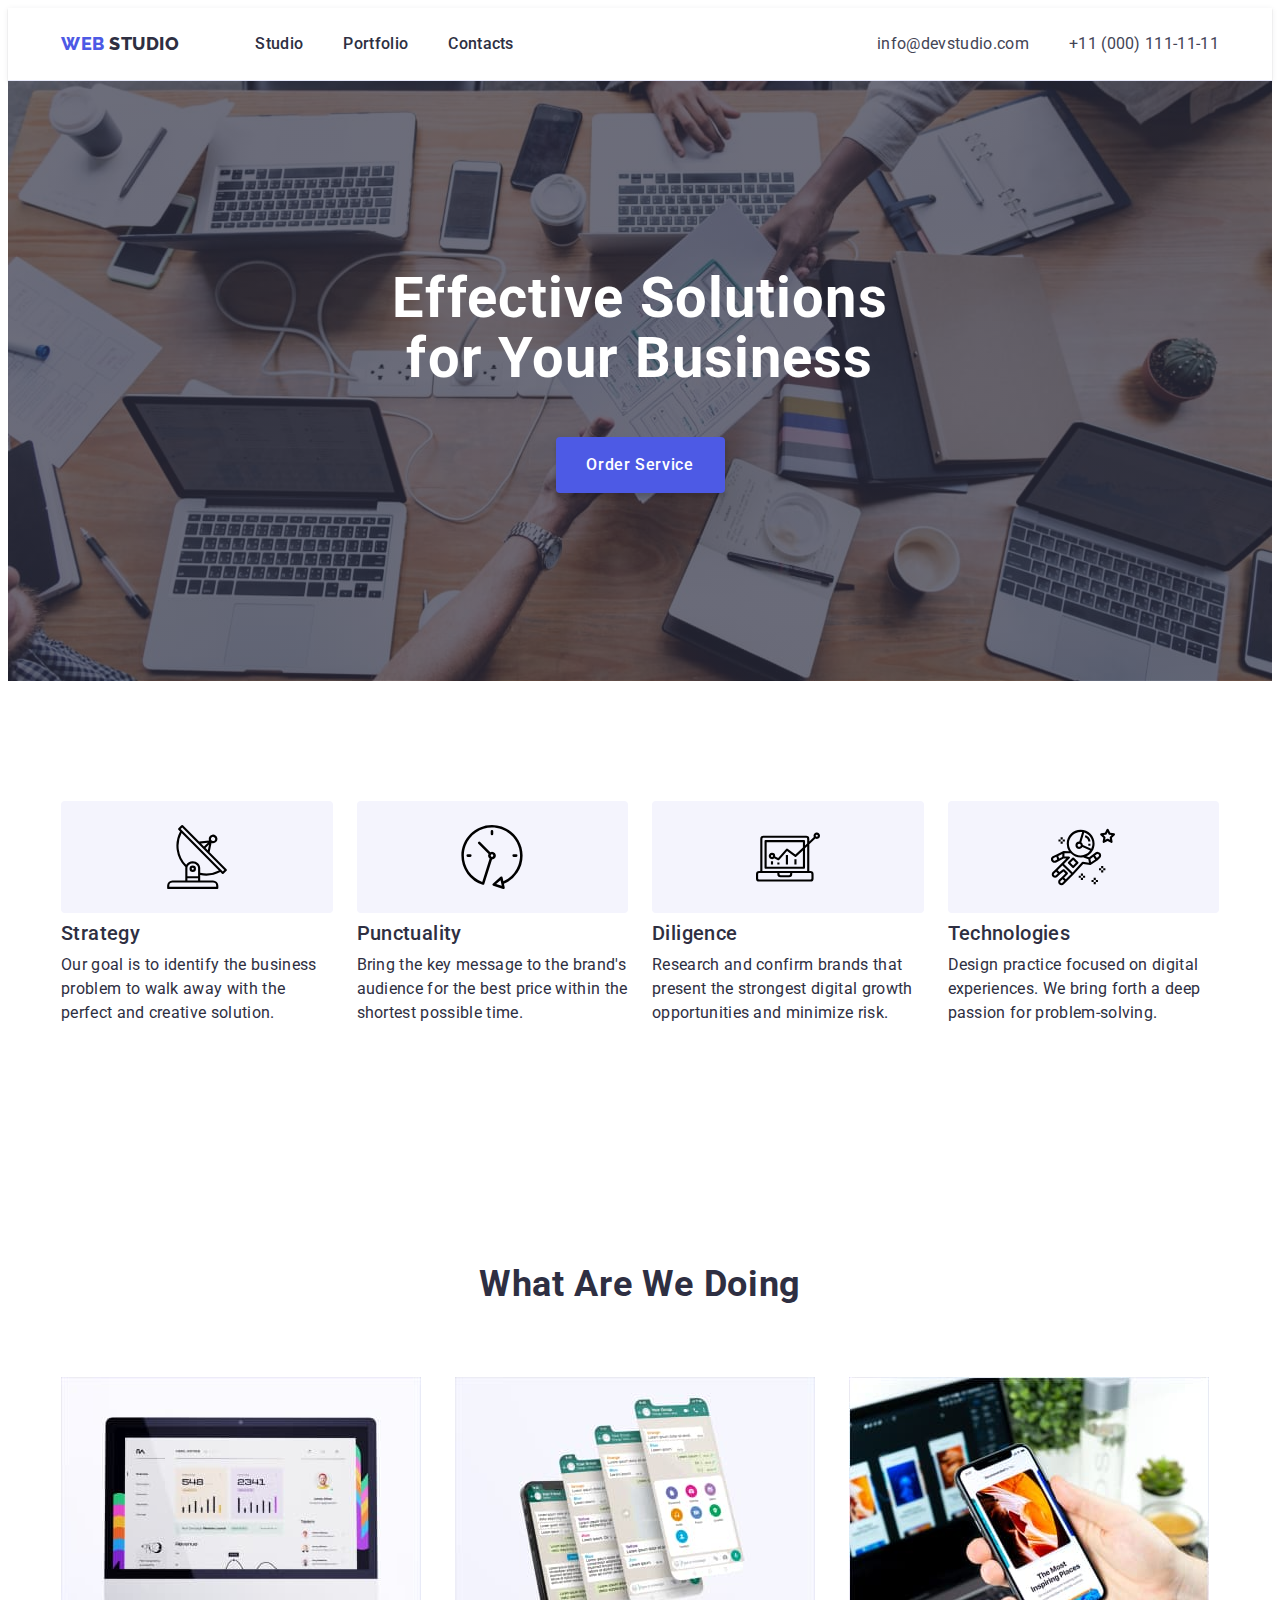
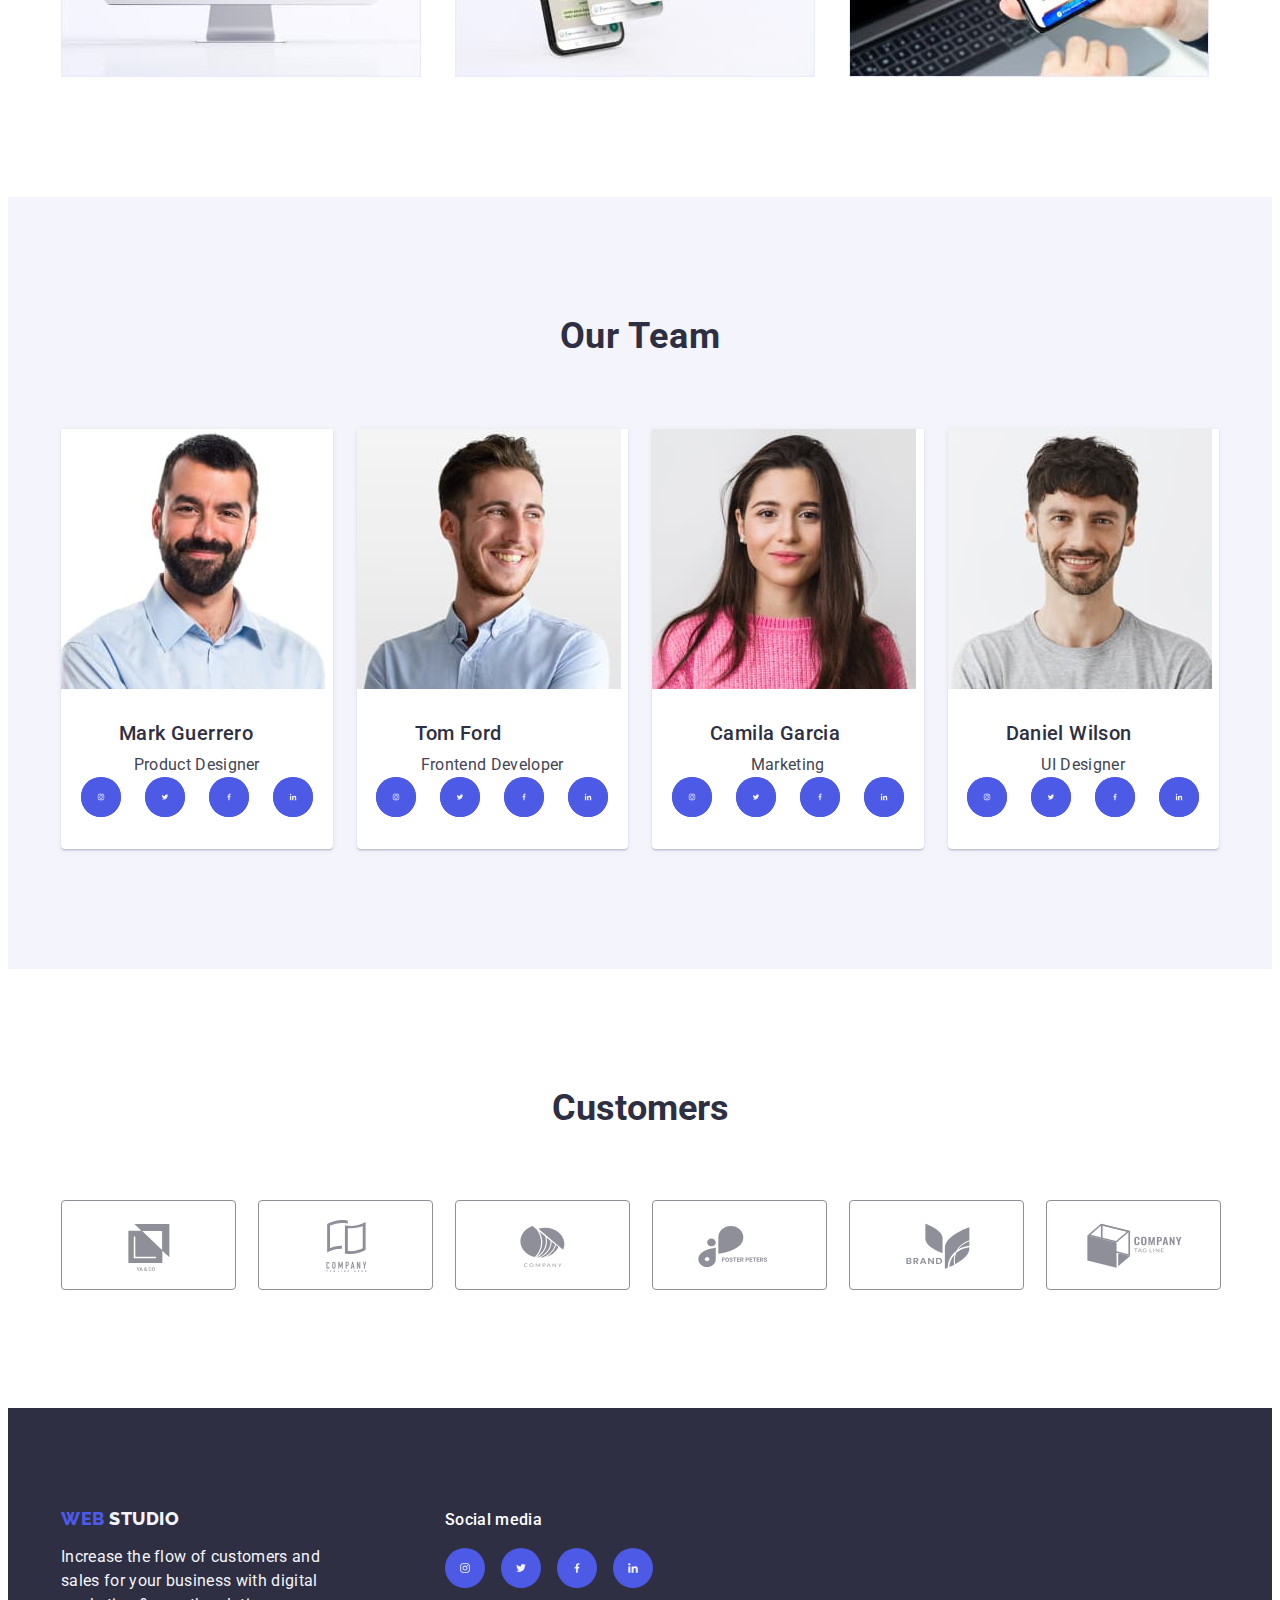
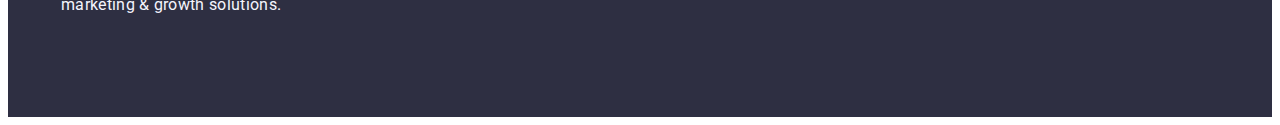
==== index.html @ d295b6df "Initial commit" ====
<!DOCTYPE html>
<html lang="en">
  <head>
    <meta charset="UTF-8" />
    <meta http-equiv="X-UA-Compatible" content="IE=edge" />
    <meta name="viewport" content="width=device-width, initial-scale=1.0" />
    <title>Document</title>

    <link rel="preconnect" href="https://fonts.googleapis.com" />
    <link rel="preconnect" href="https://fonts.gstatic.com" crossorigin />
    <link
      href="https://fonts.googleapis.com/css2?family=Raleway:wght@800&family=Roboto:wght@400;500;700;900&display=swap"
      rel="stylesheet"
    />
    <link
      rel="stylesheet"
      href="https://cdnjs.cloudflare.com/ajax/libs/modern-normalize/1.1.0/modern-normalize.min.css"
      integrity="sha512-wpPYUAdjBVSE4KJnH1VR1HeZfpl1ub8YT/NKx4PuQ5NmX2tKuGu6U/JRp5y+Y8XG2tV+wKQpNHVUX03MfMFn9Q=="
      crossorigin="anonymous"
      referrerpolicy="no-referrer"
    />
    <link rel="stylesheet" href="./css/style.css" />
  </head>
  <body class="body">
    <!-- Шапка сторінки -->
    <header class="header">
      <div class="header-container container">
        <!-- навігація на інші сторніки -->

        <nav class="link medium-color header-nav">
          <a class="header-logo-link link" href="./index.html"
            >Web <span class="studio-logo link">Studio</span></a
          >
          <ul class="header-nav-list list">
            <li class="link list">
              <a href="./index.html" class="body-medium link">Studio</a>
            </li>
            <li class="link list">
              <a href="./portfolio.html" class="body-medium link">Portfolio</a>
            </li>
            <li class="link list">
              <a href="" class="body-medium link">Contacts</a>
            </li>
          </ul>
        </nav>
        <address class="adress">
          <ul class="list adress header-nav-list">
            <li class="link">
              <a class="text-body color-b link" href="mailto:info@devstudio.com"
                >info@devstudio.com</a
              >
            </li>
            <li class="link">
              <a class="text-body color-b link" href="tel:+110001111111"
                >+11 (000) 111-11-11</a
              >
            </li>
          </ul>
        </address>
      </div>
    </header>

    <main>
      <section class="dark-bg">
        <div class="container">
          <h1 class="text-style-big effect">
            Effective Solutions for Your Business
          </h1>
          <button type="button" class="button-text button-f">
            Order Service
          </button>
        </div>
      </section>

      <!-- опис місії студії -->
      <section class="sect-all">
        <div class="container">
          <h2 class="text-style-medium" hidden>ab</h2>
          <ul class="section-studio-all">
            <li class="sect">
              <div class="icon-what-we">
                <svg width="64" height="64">
                  <use href="./images/icons.svg#antenna"></use>
                </svg>
              </div>
              <h3 class="text-style-small">Strategy</h3>
              <p class="text-body color-h2">
                Our goal is to identify the business problem to walk away with
                the perfect and creative solution.
              </p>
            </li>
            <li class="sect">
              <div class="icon-what-we">
                <svg width="64" height="64">
                  <use href="./images/icons.svg#clock"></use>
                </svg>
              </div>
              <h3 class="text-style-small">Punctuality</h3>
              <p class="text-body color-h2">
                Bring the key message to the brand's audience for the best price
                within the shortest possible time.
              </p>
            </li>
            <li class="sect">
              <div class="icon-what-we">
                <svg width="64" height="64">
                  <use href="./images/icons.svg#diagram"></use>
                </svg>
              </div>
              <h3 class="text-style-small">Diligence</h3>
              <p class="text-body color-h2">
                Research and confirm brands that present the strongest digital
                growth opportunities and minimize risk.
              </p>
            </li>
            <li class="sect">
              <div class="icon-what-we">
                <svg width="64" height="64">
                  <use href="./images/icons.svg#astronaut"></use>
                </svg>
              </div>
              <h3 class="text-style-small">Technologies</h3>
              <p class="text-body color-h2">
                Design practice focused on digital experiences. We bring forth a
                deep passion for problem-solving.
              </p>
            </li>
          </ul>
        </div>
      </section>

      <!-- що ми робимо -->
      <section class="sect-all">
        <div class="container">
          <h2 class="text-style-m">What are we doing</h2>

          <ul class="doing">
            <li class="img-doing">
              <img
                class="img"
                src="./images/fotoa.jpg"
                alt="nout"
                width="360"
              />
            </li>
            <li class="img-doing">
              <img
                class="img"
                src="./images/fotob.jpg"
                alt="phone"
                width="360"
              />
            </li>
            <li class="img-doing">
              <img
                class="img"
                src="./images/fotoc.jpg"
                alt="noutphone"
                width="360"
              />
            </li>
          </ul>
        </div>
      </section>

      <!--наша команда  -->
      <section class="light-bg">
        <div class="container">
          <h2 class="text-style-mm">Our Team</h2>
          <ul class="list color-our-team">
            <!-- фото4 -->
            <li class="img-t we">
              <img src="./images/fotom.jpg" alt="mark" width="264" />
              <div class="team">
                <h3 class="text-style-s">Mark Guerrero</h3>
                <p class="text-body color-tt">Product Designer</p>
                <ul class="social-foto list">
                  <li class="social-items">
                    <a
                      class="social-link link"
                      href=""
                      aria-label="instagram icon"
                    >
                      <svg class="social-icon" width="16" height="16">
                        <use href="./images/icons.svg#instagram"></use>
                      </svg>
                    </a>
                  </li>
                  <li class="social-items">
                    <a
                      class="social-link link"
                      href=""
                      aria-label="twitter icon"
                    >
                      <svg class="social-icon" width="16" height="16">
                        <use href="./images/icons.svg#twitter"></use>
                      </svg>
                    </a>
                  </li>
                  <li class="social-items">
                    <a
                      class="social-link link"
                      href=""
                      aria-label="facebook icon"
                    >
                      <svg class="social-icon" width="16" height="16">
                        <use href="./images/icons.svg#facebook"></use>
                      </svg>
                    </a>
                  </li>
                  <li class="social-items">
                    <a
                      class="social-link link"
                      href=""
                      aria-label="linkedin icon"
                    >
                      <svg class="social-icon" width="16" height="16">
                        <use href="./images/icons.svg#linkedin"></use>
                      </svg>
                    </a>
                  </li>
                </ul>
              </div>
            </li>

            <!-- фото5  -->

            <li class="img-t we">
              <img src="./images/fotot.jpg" alt="tom" width="264" />
              <div class="team">
                <h3 class="text-style-s">Tom Ford</h3>
                <p class="text-body color-tt">Frontend Developer</p>
                <ul class="social-foto list">
                  <li class="social-items">
                    <a
                      class="social-link link"
                      href=""
                      aria-label="instagram icon"
                    >
                      <svg class="social-icon" width="16" height="16">
                        <use href="./images/icons.svg#instagram"></use>
                      </svg>
                    </a>
                  </li>
                  <li class="social-items">
                    <a
                      class="social-link link"
                      href=""
                      aria-label="twitter icon"
                    >
                      <svg class="social-icon" width="16" height="16">
                        <use href="./images/icons.svg#twitter"></use>
                      </svg>
                    </a>
                  </li>
                  <li class="social-items">
                    <a
                      class="social-link link"
                      href=""
                      aria-label="facebook icon"
                    >
                      <svg class="social-icon" width="16" height="16">
                        <use href="./images/icons.svg#facebook"></use>
                      </svg>
                    </a>
                  </li>
                  <li class="social-items">
                    <a
                      class="social-link link"
                      href=""
                      aria-label="linkedin icon"
                    >
                      <svg class="social-icon" width="16" height="16">
                        <use href="./images/icons.svg#linkedin"></use>
                      </svg>
                    </a>
                  </li>
                </ul>
              </div>
            </li>

            <!-- фото6 -->

            <li class="img-t we">
              <img src="./images/fotog.jpg" alt="camila" width="264" />
              <div class="team">
                <h3 class="text-style-s">Camila Garcia</h3>
                <p class="text-body color-tt">Marketing</p>
                <ul class="social-foto list">
                  <li class="social-items">
                    <a
                      class="social-link link"
                      href=""
                      aria-label="instagram icon"
                    >
                      <svg class="social-icon" width="16" height="16">
                        <use href="./images/icons.svg#instagram"></use>
                      </svg>
                    </a>
                  </li>
                  <li class="social-items">
                    <a
                      class="social-link link"
                      href=""
                      aria-label="twitter icon"
                    >
                      <svg class="social-icon" width="16" height="16">
                        <use href="./images/icons.svg#twitter"></use>
                      </svg>
                    </a>
                  </li>
                  <li class="social-items">
                    <a
                      class="social-link link"
                      href=""
                      aria-label="facebook icon"
                    >
                      <svg class="social-icon" width="16" height="16">
                        <use href="./images/icons.svg#facebook"></use>
                      </svg>
                    </a>
                  </li>
                  <li class="social-items">
                    <a
                      class="social-link link"
                      href=""
                      aria-label="linkedin icon"
                    >
                      <svg class="social-icon" width="16" height="16">
                        <use href="./images/icons.svg#linkedin"></use>
                      </svg>
                    </a>
                  </li>
                </ul>
              </div>
            </li>

            <!-- фото7 -->

            <li class="img-t we">
              <img src="./images/fotod.jpg" alt="daniel" width="264" />
              <div class="team">
                <h3 class="text-style-s">Daniel Wilson</h3>
                <p class="text-body color-tt">UI Designer</p>
                <ul class="social-foto list">
                  <li class="social-items">
                    <a
                      class="social-link link"
                      href=""
                      aria-label="instagram icon"
                    >
                      <svg class="social-icon" width="16" height="16">
                        <use href="./images/icons.svg#instagram"></use>
                      </svg>
                    </a>
                  </li>
                  <li class="social-items">
                    <a
                      class="social-link link"
                      href=""
                      aria-label="twitter icon"
                    >
                      <svg class="social-icon" width="16" height="16">
                        <use href="./images/icons.svg#twitter"></use>
                      </svg>
                    </a>
                  </li>
                  <li class="social-items">
                    <a
                      class="social-link link"
                      href=""
                      aria-label="facebook icon"
                    >
                      <svg class="social-icon" width="16" height="16">
                        <use href="./images/icons.svg#facebook"></use>
                      </svg>
                    </a>
                  </li>
                  <li class="social-items">
                    <a
                      class="social-link link"
                      href=""
                      aria-label="linkedin icon"
                    >
                      <svg class="social-icon" width="16" height="16">
                        <use href="./images/icons.svg#linkedin"></use>
                      </svg>
                    </a>
                  </li>
                </ul>
              </div>
            </li>
          </ul>
        </div>
      </section>
      <section class="cust-sect">
        <div class="container">
          <h2 class="text-style-cust">Customers</h2>
          <ul class="ul-cust list">
            <li class="li-cust">
              <a class="cust-link link" href="" aria-label="Logo icon">
                <svg class="parent" width="104" height="56">
                  <use href="./images/icons.svg#Logo"></use>
                </svg>
              </a>
            </li>
            <li class="li-cust">
              <a class="cust-link link" href="" aria-label="Logo-1 icon">
                <svg class="parent" width="104" height="56">
                  <use href="./images/icons.svg#Logo-1"></use>
                </svg>
              </a>
            </li>
            <li class="li-cust">
              <a class="cust-link link" href="" aria-label="Logo-2 icon">
                <svg class="parent" width="104" height="56">
                  <use href="./images/icons.svg#Logo-2"></use>
                </svg>
              </a>
            </li>
            <li class="li-cust">
              <a class="cust-link link" href="" aria-label="Logo-3 icon">
                <svg class="parent" width="104" height="56">
                  <use href="./images/icons.svg#Logo-3"></use>
                </svg>
              </a>
            </li>
            <li class="li-cust">
              <a class="cust-link link" href="" aria-label="Logo-4 icon">
                <svg class="parent" width="104" height="56">
                  <use href="./images/icons.svg#Logo-4"></use>
                </svg>
              </a>
            </li>
            <li class="li-cust">
              <a class="cust-link link" href="" aria-label="svg#Logo-5 icon">
                <svg class="parent" width="104" height="56">
                  <use href="./images/icons.svg#Logo-5"></use>
                </svg>
              </a>
            </li>
          </ul>
        </div>
      </section>
    </main>
    <!-- Page footer -->
    <footer class="footer link">
      <div class="container foot">
        <div class="foot-logo">
          <a class="header-logo-l" href="./index.html"
            >Web <span class="studio link">Studio</span></a
          >
          <p class="text-body color-f">
            Increase the flow of customers and sales for your business with
            digital marketing & growth solutions.
          </p>
        </div>
        <div>
          <p class="social-media">Social media</p>
          <ul class="social list">
            <li class="s-items">
              <a class="s-link link" href="" aria-label="instagram icon">
                <svg class="social-icon" width="24" height="24">
                  <use href="./images/icons.svg#instagram"></use>
                </svg>
              </a>
            </li>
            <li class="s-items">
              <a class="s-link link" href="" aria-label="twitter icon">
                <svg class="social-icon" width="24" height="24">
                  <use href="./images/icons.svg#twitter"></use>
                </svg>
              </a>
            </li>
            <li class="s-items">
              <a class="s-link link" href="" aria-label="facebook icon">
                <svg class="social-icon" width="24" height="24">
                  <use href="./images/icons.svg#facebook"></use>
                </svg>
              </a>
            </li>
            <li class="s-items">
              <a class="s-link link" href="" aria-label="linkedin icon">
                <svg class="social-icon" width="24" height="24">
                  <use href="./images/icons.svg#linkedin"></use>
                </svg>
              </a>
            </li>
          </ul>
        </div>
      </div>
    </footer>
  </body>
</html>
---- css/style.css ----
:root {
  --color-iris: #4d5ae5;
  --color-ocean: #404bbf;
  --color-navy-blue: #2e2f42;
  --color-green: #31d0aa;
  --color-slate: #434455;
  --color-light-slate: #8e8f99;
  --color-cornflower: #e7e9fc;
  --color-cloud: #f4f4fd;
  --color-navy-blue-modal: #2e2f42;
  --color-grey: #2e2f42;
  --color-white: #ffffff;
  --color-dairy: #fcfcfc;
}
img {
  display: block;
}
ul {
  padding-left: 0;
  margin: 0;
}

.text-style-big {
  margin-left: auto;
  margin-right: auto;
  font-size: 56px;
  font-family: "Roboto";
  font-weight: 700;
  font-style: normal;
  max-width: 496px;
  line-height: 1.07;
  letter-spacing: 0.02em;
  text-decoration: none;
  text-transform: none;
  text-align: center;
}
.text-style-medium {
  font-size: 36px;
  font-family: "Roboto";
  font-weight: 700;
  font-style: normal;
  line-height: 1.11;
  text-align: center;
  letter-spacing: 0.02em;
  text-decoration: none;
  text-transform: capitalize;
  margin-bottom: 72px;
}
.text-style-small {
  font-size: 20px;
  color: var(--color-grey);
  font-family: "Roboto";
  font-weight: 500;
  font-style: normal;
  margin-bottom: 8px;
  line-height: 1.2;
  letter-spacing: 0.02em;
  text-decoration: none;
  text-transform: none;
  flex-basis: calc((100% - 72px) / 4);
}
.text-body {
  font-size: 16px;
  font-family: "Roboto";
  font-weight: 400;
  display: block;
  font-style: normal;
  line-height: 1.5;
  letter-spacing: 0.02em;
  text-decoration: none;
  text-transform: none;
}
.body-medium {
  font-size: 16px;
  font-family: "Roboto";
  font-weight: 500;
  padding: 24px 0;
  display: block;
  line-height: 1.5;
  letter-spacing: 0.02em;
  text-transform: none;
  color: var(--color-navy-blue);
}
.button-text {
  margin-left: auto;
  margin-right: auto;
  border: none;
  font-size: 16px;
  display: block;
  font-family: "Roboto", sans-serif;
  font-weight: 500;
  font-style: normal;
  line-height: 1.5;
  letter-spacing: 0.04em;
  text-decoration: none;
  text-transform: none;
}
.small-text {
  font-size: 12px;
  font-family: "Roboto";
  font-weight: 400;
  font-style: normal;
  line-height: 14px;
  letter-spacing: 0.04em;
  text-decoration: none;
  text-transform: none;
}
.link-text {
  font-size: 12px;
  font-family: "Roboto";
  font-weight: 400;
  font-style: normal;
  line-height: 16px;
  letter-spacing: 0.04em;
  text-decoration: underline;
  text-transform: none;
  color: var(--color-navy-blue);
}

.text-style-m {
  margin-bottom: 72px;
  justify-content: center;
  font-size: 36px;
  font-family: "Roboto";
  color: var(--color-grey);
  font-weight: 700;
  font-style: normal;
  line-height: 1.11;
  text-align: center;
  letter-spacing: 0.02em;
  text-decoration: none;
  text-transform: capitalize;
}

.text-style-mm {
  font-size: 36px;
  margin-bottom: 72px;
  color: var(--color-grey);
  font-family: "Roboto";
  font-weight: 700;
  font-style: normal;
  line-height: 1.11;
  text-align: center;
  letter-spacing: 0.02em;
  text-decoration: none;
  text-transform: capitalize;
}
.header-logo-link {
  font-family: "Raleway", sans-serif;
  font-style: normal;
  font-weight: 800;
  font-size: 18px;
  line-height: 1.17;
  /* identical to box height, or 117% */
  margin-right: 76px;
  align-items: center;
  letter-spacing: 0.03em;
  text-transform: uppercase;
  color: var(--color-iris);
}

.header-logo-l {
  text-decoration: none;
  margin-bottom: 16px;
  display: inline-block;
  font-family: "Raleway", sans-serif;
  font-style: normal;
  font-weight: 800;
  font-size: 18px;
  line-height: 1.17;
  /* identical to box height, or 117% */
  align-items: center;
  letter-spacing: 0.03em;
  text-transform: uppercase;
  color: var(--color-iris);
}

.text-style-s {
  white-space: nowrap;
  margin-left: 58px;
  text-align: center;
  margin-bottom: 8px;
  font-size: 20px;
  font-family: "Roboto";
  font-weight: 500;
  font-style: normal;
  color: var(--color-grey);
  background-color: #ffffff;
  line-height: 1.2;
  letter-spacing: 0.02em;
  text-decoration: none;
  text-transform: none;
  width: calc((100% - 72px) / 4);
}
.studio-logo {
  font-family: "Raleway", sans-serif;
  font-style: normal;
  font-weight: 800;
  font-size: 18px;
  line-height: 1.17;

  align-items: center;
  letter-spacing: 0.03em;
  text-transform: uppercase;

  /* NAVY BLUE */

  color: var(--color-navy-blue);
}
.studio-logo-footer {
  width: 71px;
  height: 24px;
  font-family: "Raleway", sans-serif;
  font-style: normal;
  font-weight: 800;
  font-size: 18px;
  line-height: 1.17;
  /* identical to box height, or 117% */
  display: flex;
  align-items: center;
  letter-spacing: 0.03em;
  text-transform: uppercase;

  /* CLOUD */

  color: var(--color-cloud);
}

.dark-bg {
  max-width: 1440px;
  background-image: linear-gradient(
      rgba(46, 47, 66, 0.7),
      rgba(46, 47, 66, 0.7)
    ),
    url(../images/img-name.jpg);
  background-repeat: no-repeat;
  background-position: center;
  background-size: cover;
  padding-top: 188px;
  padding-bottom: 188px;
}

.effect {
  color: var(--color-white);
  margin-bottom: 48px;
}
.button-f {
  min-width: 169px;
  height: 56px;
  cursor: pointer;
  background: var(--color-iris);
  box-shadow: 0px 4px 4px rgba(0, 0, 0, 0.15);
  border-radius: 4px;
  color: var(--color-white);
}
.sect {
  color: var(--color-grey);
  background-color: var(--color-white);
  list-style: none;
  width: calc((100% - 3 * 24px) / 4);
}

.list {
  list-style: none;
}
.color-b {
  color: var(--color-slate);
}
.light-bg {
  background-color: var(--color-cloud);
  padding: 120px 0;
}
.img-t {
  background-color: var(--color-white);
  border-radius: 0px 0px 4px 4px;
  display: block;
  flex-basis: calc((100% - 72px) / 4);
}

.footer {
  background-color: var(--color-navy-blue);
  padding: 100px 0;
}
.color-f {
  color: var(--color-cloud);
  width: 264px;
  height: 72px;
  left: 156px;
  top: 2420px;
}
.studio {
  display: inline-block;
  color: var(--color-cloud);
}
.button-all {
  display: block;
  font-family: "Roboto", sans-serif;
  font-weight: 500;
  font-size: 16px;
  line-height: 1.5;
  color: var(--color-iris);
  background-color: #f4f4fd;
  letter-spacing: 0.04em;
  border-radius: 4px;
  cursor: pointer;
  padding: 12px 24px;
  border: 1px solid var(--color-cornflower);
}

.button-other {
  font-family: "Roboto", sans-serif;
  font-weight: 500;
  font-size: 16px;
  line-height: 1.5;
  letter-spacing: 0.04em;
  color: var(--color-iris);
  box-shadow: 0px 3px 1px rgba(0, 0, 0, 0.1), 0px 2px 1px rgba(0, 0, 0, 0.08),
    0px 2px 2px rgba(0, 0, 0, 0.12);
  border-radius: 4px;
  background-color: var(--color-cloud);
}
.body {
  font-family: "Roboto", sans-serif;
  background: #ffffff;
  color: #434455;
}
.link {
  text-decoration: none;
}
.adress {
  font-style: normal;
}
.color-a {
  color: var(--color-navy-blue);
  padding: 24px 0;
}
.color-h2 {
  color: var(--color-grey);
}
.color-our-team {
  display: flex;
  gap: 24px;
}
.medium-color {
  color: var(--color-grey);
}
.body-medium:focus {
  color: var(--color-ocean);
}
.body-medium:hover {
  color: var(--color-ocean);
}
.button-f:hover {
  background-color: var(--color-ocean);
}
.button-f:focus {
  background-color: var(--color-ocean);
}
.button-all:hover {
  box-shadow: 0px 3px 1px rgba(0, 0, 0, 0.1), 0px 2px 1px rgba(0, 0, 0, 0.08),
    0px 2px 2px rgba(0, 0, 0, 0.12);
  border: 1px solid var(--color-cornflower);
  border: 1px solid transparent;
  color: var(--color-white);
  background-color: #404bbf;
}
.button-all:focus {
  box-shadow: 0px 3px 1px rgba(0, 0, 0, 0.1), 0px 2px 1px rgba(0, 0, 0, 0.08),
    0px 2px 2px rgba(0, 0, 0, 0.12);
  border: 1px solid var(--color-cornflower);
  border: 1px solid transparent;
  color: var(--color-white);
  background-color: #404bbf;
}
.text-port {
  font-size: 20px;
  margin-bottom: 8px;
  font-weight: 500;
  font-style: normal;
  line-height: 1.2;
  letter-spacing: 0.02em;
  color: var(--color-grey);
  text-transform: none;
}
.text-p {
  font-size: 16px;
  line-height: 1.5;
  letter-spacing: 0.02em;
  color: var(--color-slate);
  text-transform: none;
}
.body-medium:focus {
  color: var(--color-ocean);
}
.body-medium:hover {
  color: var(--color-ocean);
}
.sect-all {
  list-style: none;
  padding: 120px 0;
}
.sect-color {
  color: var(--color-cloud);
}
.header {
  border-bottom: 1px solid #e7e9fc;
  box-shadow: 0px 2px 1px rgba(46, 47, 66, 0.08),
    0px 1px 1px rgba(46, 47, 66, 0.16), 0px 1px 6px rgba(46, 47, 66, 0.08);
}
.color-b:focus {
  color: var(--color-ocean);
}
.color-b:hover {
  color: var(--color-ocean);
}

.container {
  width: 1158px;
  padding: 0 15px;
  margin: 0 auto;
}

/* reset */
h1,
h2,
h3,
h4,
p {
  margin: 0;
}
.header-nav-list {
  display: flex;
  align-items: center;
  gap: 40px;
}

.header-container {
  display: flex;
  align-items: center;
}

.header-nav {
  display: flex;
  margin-right: auto;
  align-items: center;
}

.doing {
  display: flex;
  list-style: none;

  gap: 24px;
}
.section-studio-all {
  display: flex;
  gap: 24px;
  list-style: none;
}
.team {
  padding: 32px 0;

  text-align: center;
}
.color-tt {
  text-align: center;
  color: var(--color-slate);
}
.text-style-bigg {
  padding: 96px 0 120px;
}
.list-portfolio {
  display: flex;
  justify-content: center;
  gap: 24px;
  margin-bottom: 72px;
}
.list-port-img {
  list-style: none;
  display: flex;
  flex-wrap: wrap;
  column-gap: 24px;
  row-gap: 48px;
}
.link-port {
  text-decoration: none;
  width: calc((100% - 48px) / 3);
}
.div-port {
  padding: 32px 16px;
  border: 1px solid var(--color-cornflower);
  border-top: none;
}
.img-doing {
  width: calc((100% - 48px) / 3);
}
.header-portf {
  display: flex;
  align-items: center;
  gap: 40px;
}
.list-adress {
  list-style: none;
  padding: 24px 0;
}
.we {
  box-shadow: 0px 1px 6px rgba(46, 47, 66, 0.08),
    0px 1px 1px rgba(46, 47, 66, 0.16), 0px 2px 1px rgba(46, 47, 66, 0.08);
  border-radius: 0px 0px 4px 4px;
}
.custorm {
  margin-bottom: 240px;
}
.icon {
  display: inline-block;
  width: 1em;
  height: 1em;
  stroke-width: 0;
  stroke: currentColor;
  fill: currentColor;
}

.social-link {
  width: 100%;
  height: 100%;

  background-color: var(--color-iris);
  border-radius: 50%;
  display: flex;
  align-items: center;
  justify-content: center;
}

.what-we {
  width: 264px;
  height: 112px;
  left: 0px;
  top: 0px;
  background: #f4f4fd;
  border-radius: 4px;
}
.custorm-icon {
  width: 34px;
  height: 32.39px;
  left: 32px;
  top: 13.67px;
  background: #8e8f99;
}
.cust {
  box-sizing: border-box;
  position: absolute;
  left: 0%;
  right: 0%;
  top: 0%;
  bottom: 0%;
}
.footer-icon {
  width: 96px;
  height: 24px;
  left: 540px;
  top: 2988px;
}
.icon-text {
  font-family: "Roboto";
  font-style: normal;
  font-weight: 500;
  font-size: 16px;
  line-height: 24px;
  /* identical to box height, or 150% */

  letter-spacing: 0.02em;

  /* WHITE */

  color: #ffffff;
}
.icon-what-we {
  display: flex;
  align-items: center;
  justify-content: center;
  height: 112px;
  background-color: #f4f4fd;
  border-radius: 4px;
  margin-bottom: 8px;
}
.social-items {
  width: 40px;
  height: 40px;
}
.social-icon {
  fill: var(--color-cloud);
}
.cust-sect {
  padding-top: 120px;
  padding-bottom: 120px;
}
.text-style-cust {
  font-size: 36px;
  line-height: 1.1;
  color: var(--color-grey);
  margin-bottom: 72px;
  text-align: center;
}
.ul-cust {
  display: flex;
  gap: 24px;
}
.li-cust {
  width: calc((100% - 120px) / 6);
  height: 88px;
}
.cust-link {
  width: 100%;
  height: 100%;
  border: 1px solid #8e8f99;
  border-radius: 4px;
  display: flex;
  align-items: center;
  justify-content: center;
  color: var(--color-light-slate);
}
.cust-link:hover {
  color: #404bbf;
  border-color: #404bbf;
}
.cust-link:focus {
  color: #404bbf;
  border-color: #404bbf;
}
.parent {
  fill: currentColor;
}
.foot {
  display: flex;
  align-items: baseline;
}
.foot-logo {
  margin-right: 120px;
}
.social-media {
  font-weight: 500;

  font-size: 16px;
  line-height: 1.5;
  letter-spacing: 0.02em;
  color: var(--color-white);
  margin-bottom: 16px;
}

.social-items {
  background-color: var(--color-iris);
  display: flex;
  border-radius: 50%;
}
.s-items {
  width: 40px;
  height: 40px;
}
.s-link {
  width: 100%;
  height: 100%;
  background-color: var(--color-iris);
  border-radius: 50%;
  display: flex;
  align-items: center;
  justify-content: center;
}
.social {
  display: flex;
  align-items: center;
  gap: 16px;
}
.social-foto {
  justify-content: center;
  gap: 24px;
  display: flex;
}
.social-link:hover {
  background-color: #404bbf;
}
.social-link:focus {
  background-color: #404bbf;
}
.s-link:hover {
  background-color: #31d0aa;
}
.s-link:focus {
  background-color: #31d0aa;
}
.href-link {
  text-decoration: none;
  display: block;
}
.href-link:hover {
  box-shadow: 0px 1px 6px rgba(46, 47, 66, 0.08),
    0px 1px 1px rgba(46, 47, 66, 0.16), 0px 2px 1px rgba(46, 47, 66, 0.08);
}
.href-link:focus {
  box-shadow: 0px 1px 6px rgba(46, 47, 66, 0.08),
    0px 1px 1px rgba(46, 47, 66, 0.16), 0px 2px 1px rgba(46, 47, 66, 0.08);
}
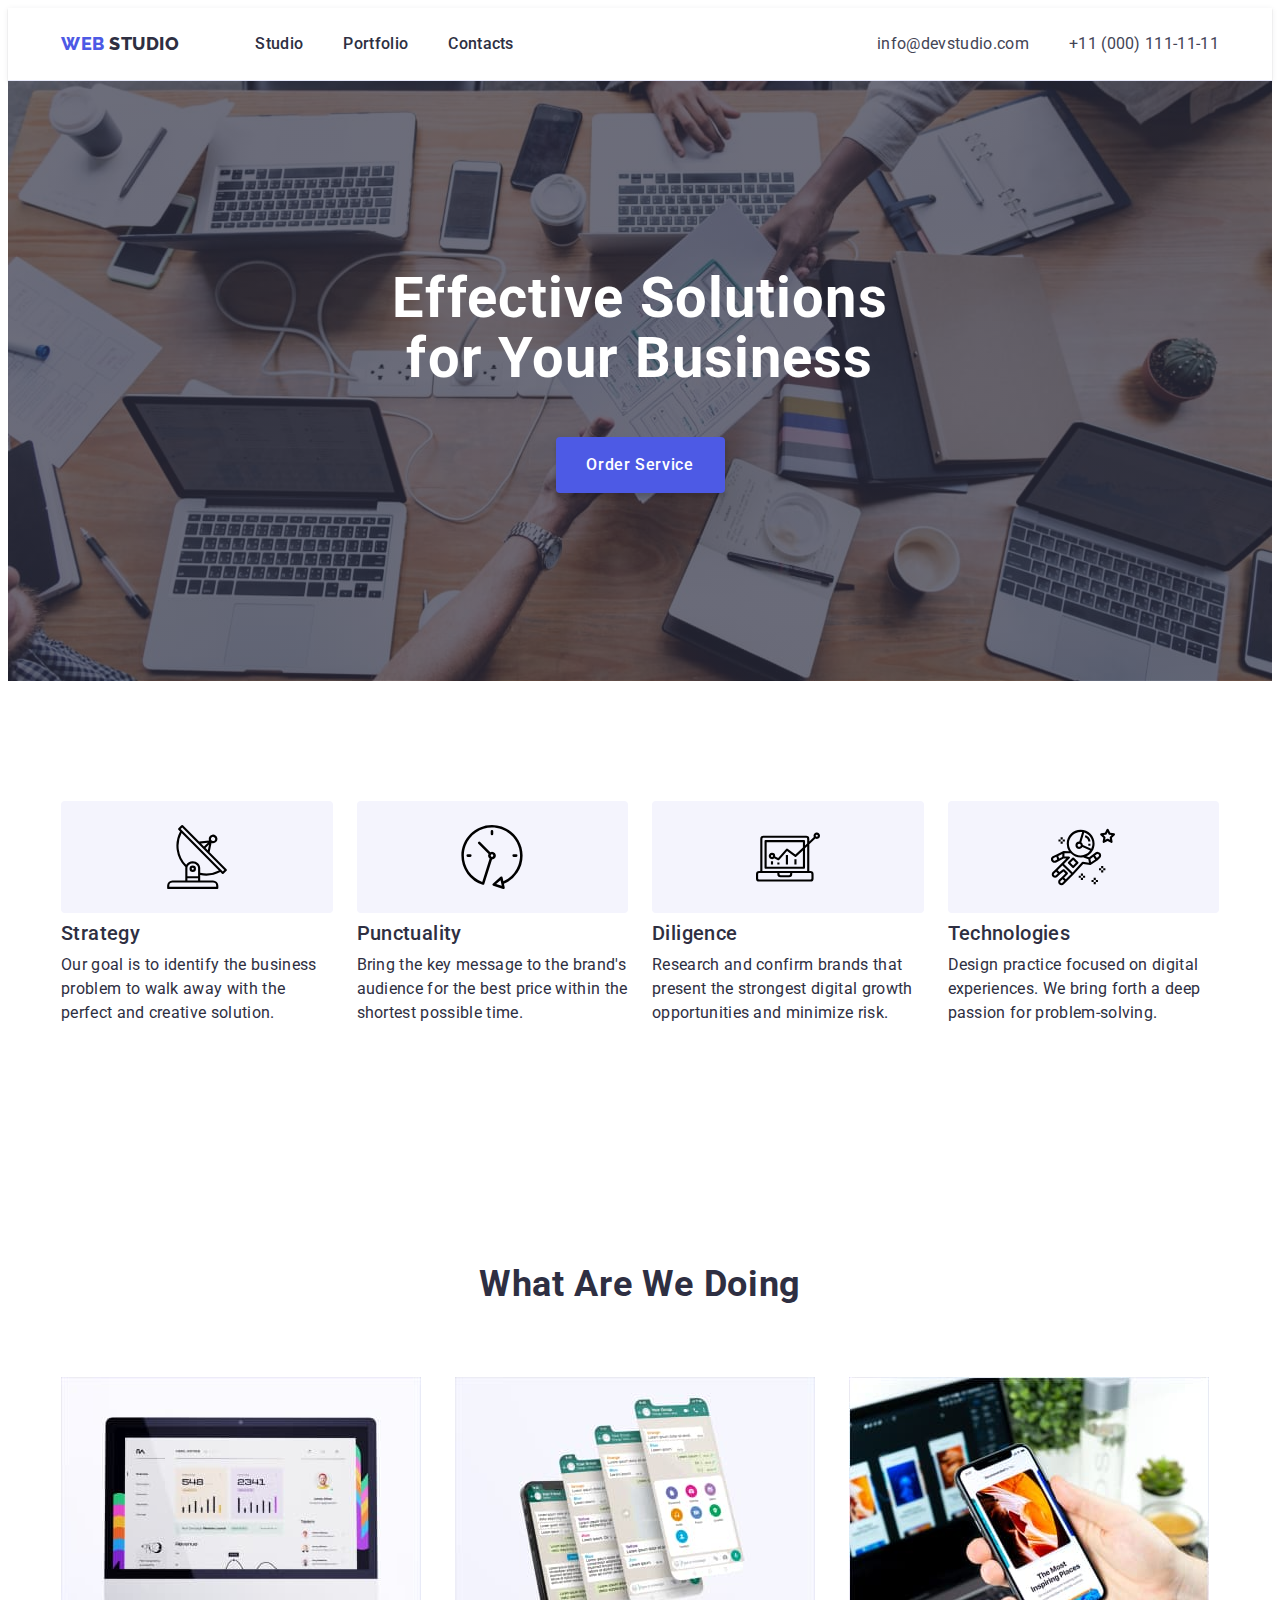
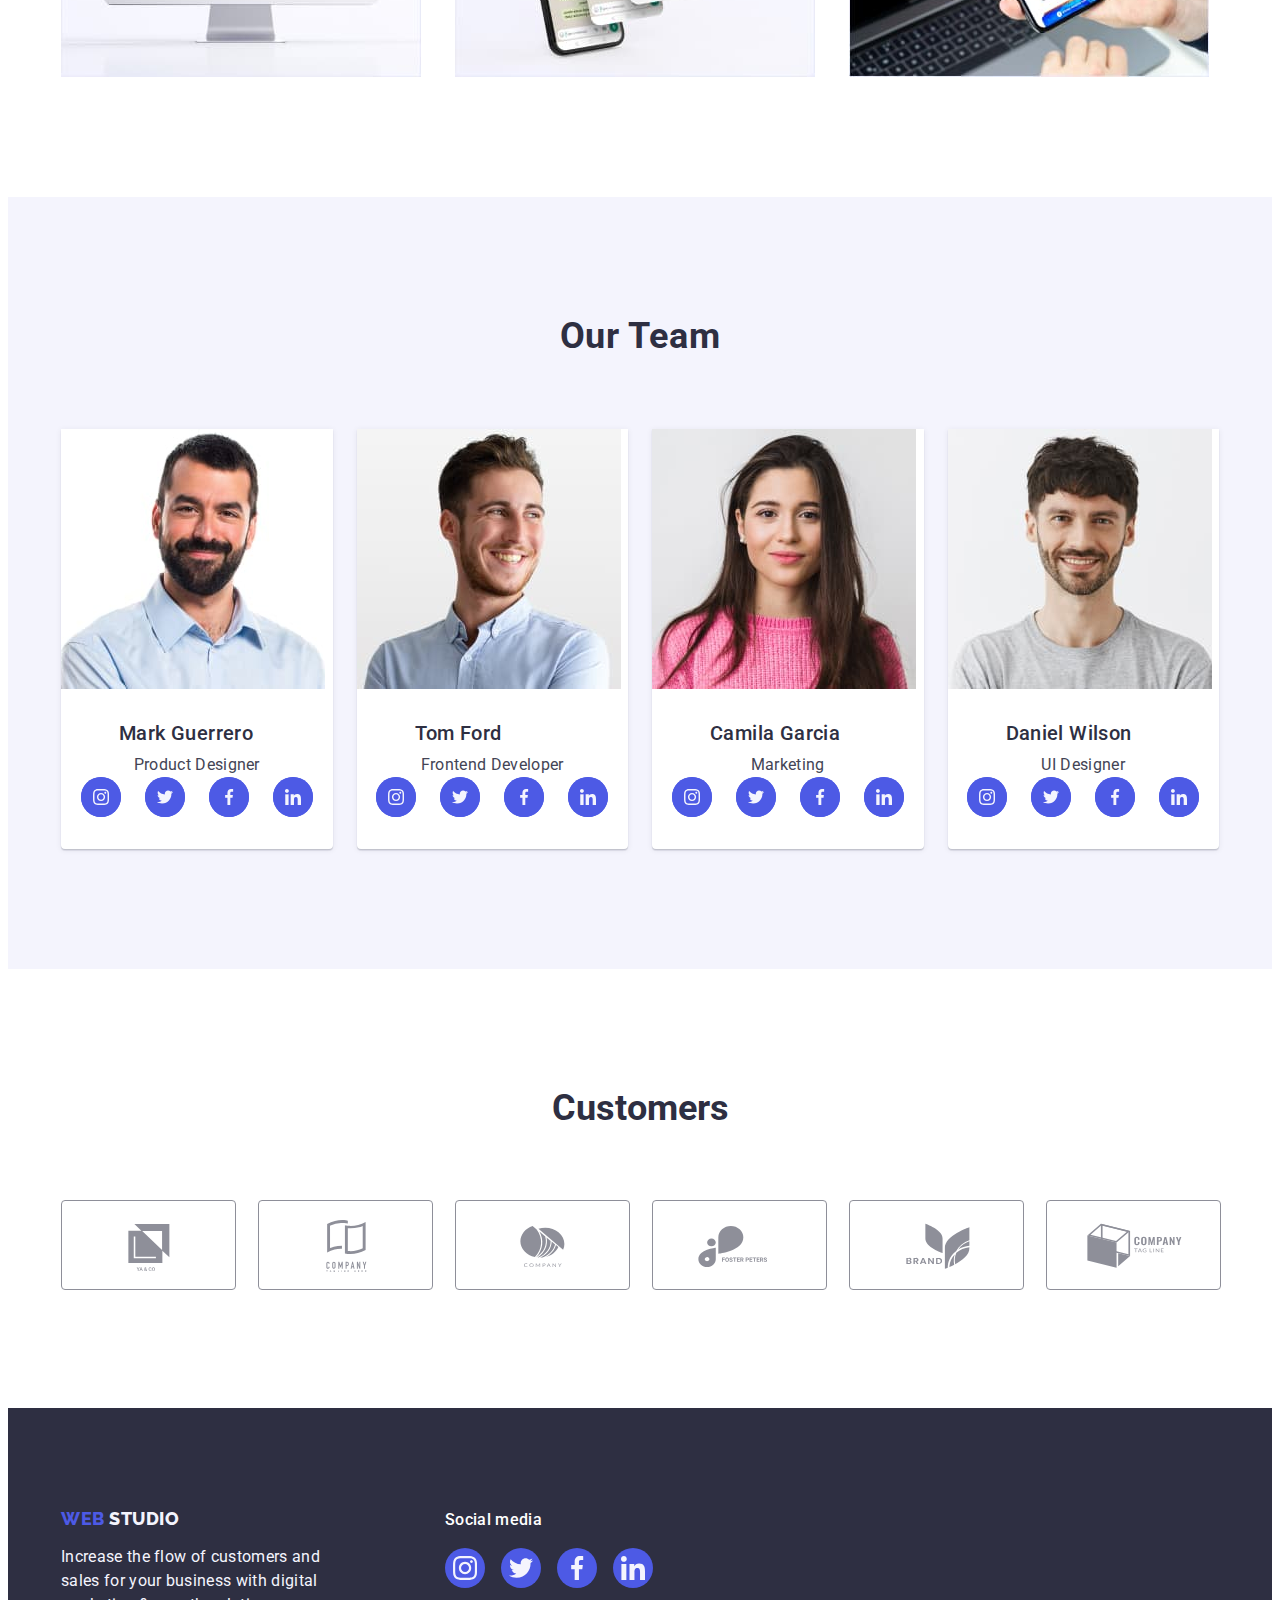
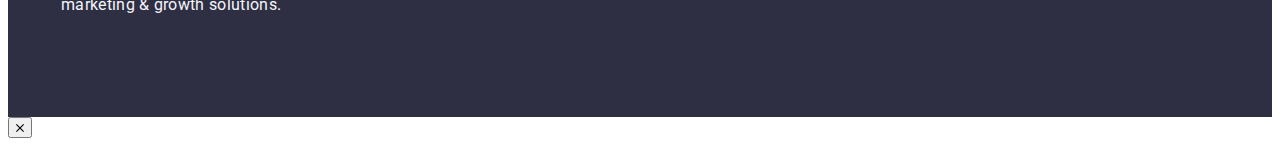
==== commit 9ca114ab: "Add files via upload" ====
--- a/index.html
+++ b/index.html
@@ -33,7 +33,7 @@
           >
           <ul class="header-nav-list list">
             <li class="link list">
-              <a href="./index.html" class="body-medium link">Studio</a>
+              <a href="./index.html" class="body-medium link active">Studio</a>
             </li>
             <li class="link list">
               <a href="./portfolio.html" class="body-medium link">Portfolio</a>
@@ -66,7 +66,7 @@
           <h1 class="text-style-big effect">
             Effective Solutions for Your Business
           </h1>
-          <button type="button" class="button-text button-f">
+          <button type="button" data-modal-open class="button-text button-f">
             Order Service
           </button>
         </div>
@@ -490,5 +490,16 @@
         </div>
       </div>
     </footer>
+    <!-- modal window -->
+    <div class="backdrop" data-modal>
+      <div class="modal">
+        <button class="modal-close-btn" data-modal-close>
+          <svg class="modal-close-icon" width="8" height="8">
+            <use href="./images/icons.svg#close"></use>
+          </svg>
+        </button>
+      </div>
+    </div>
+    <script src="./js/modal.js"></script>
   </body>
 </html>
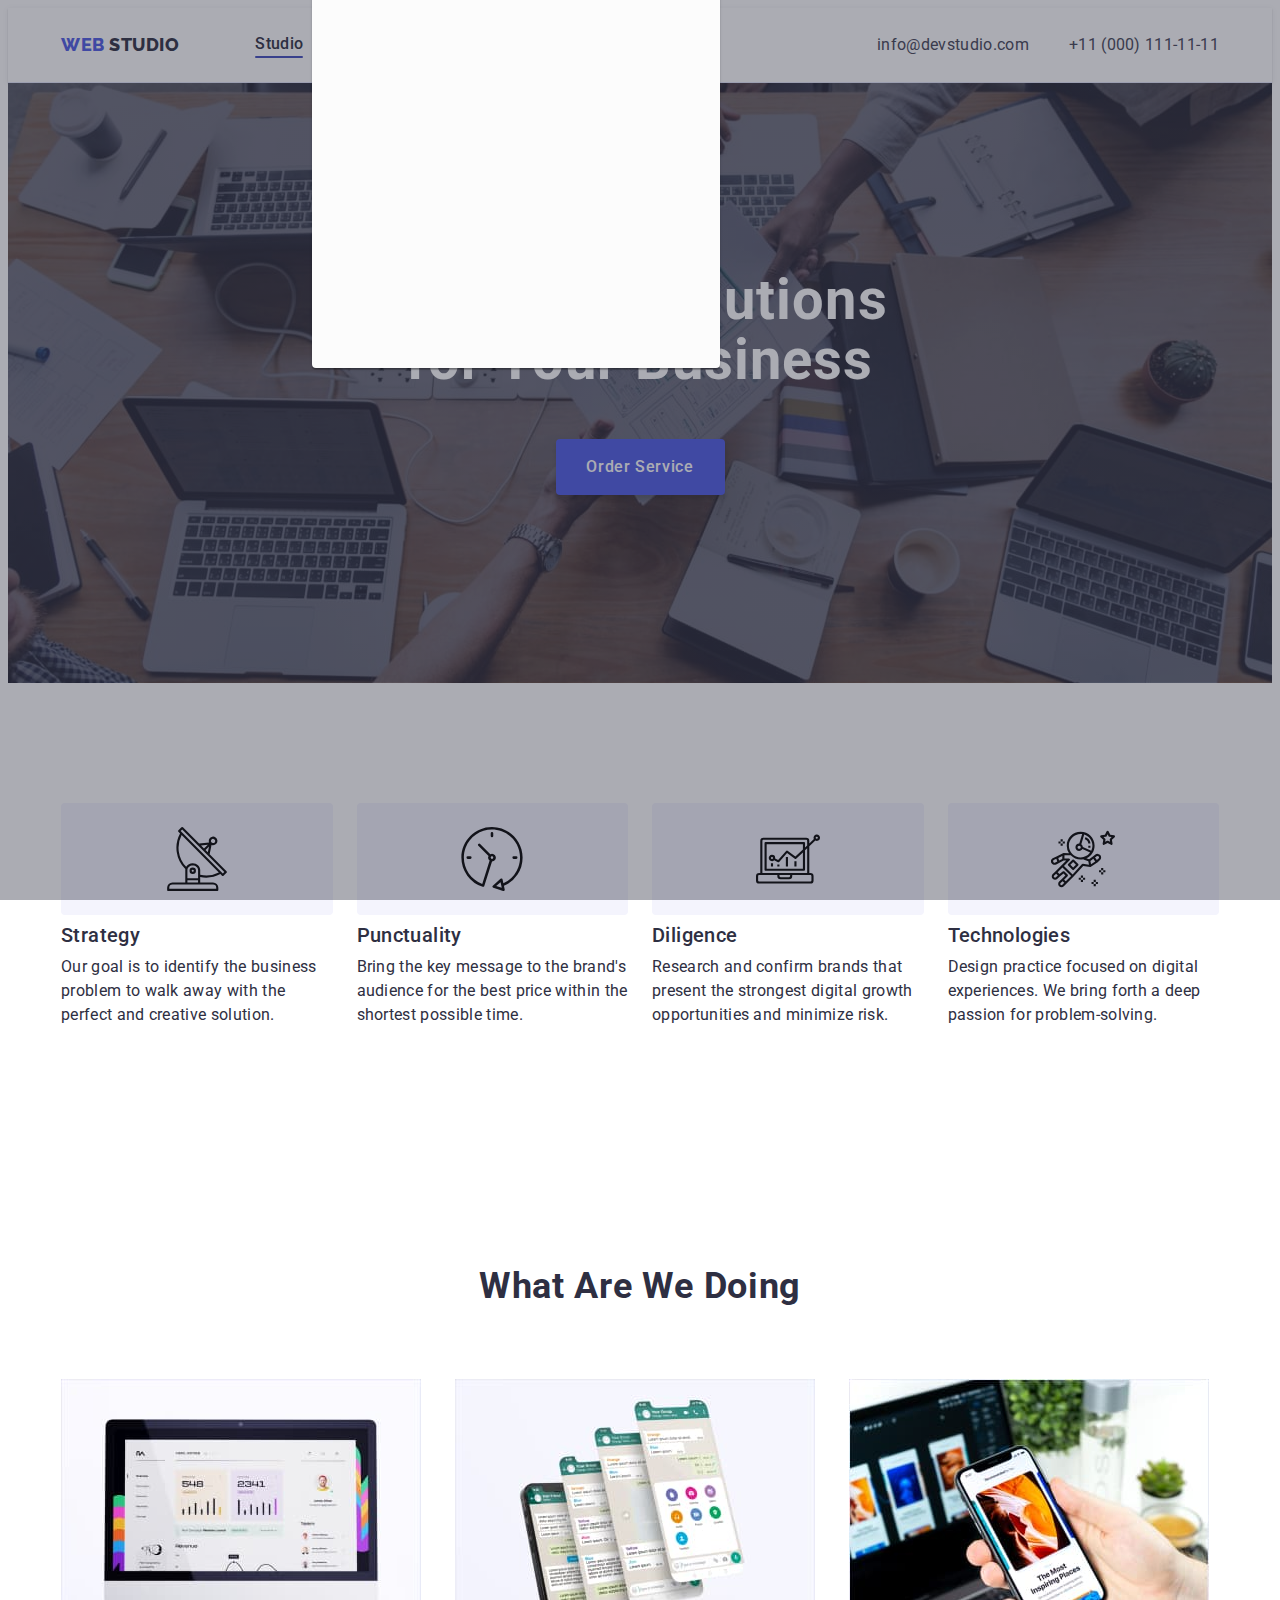
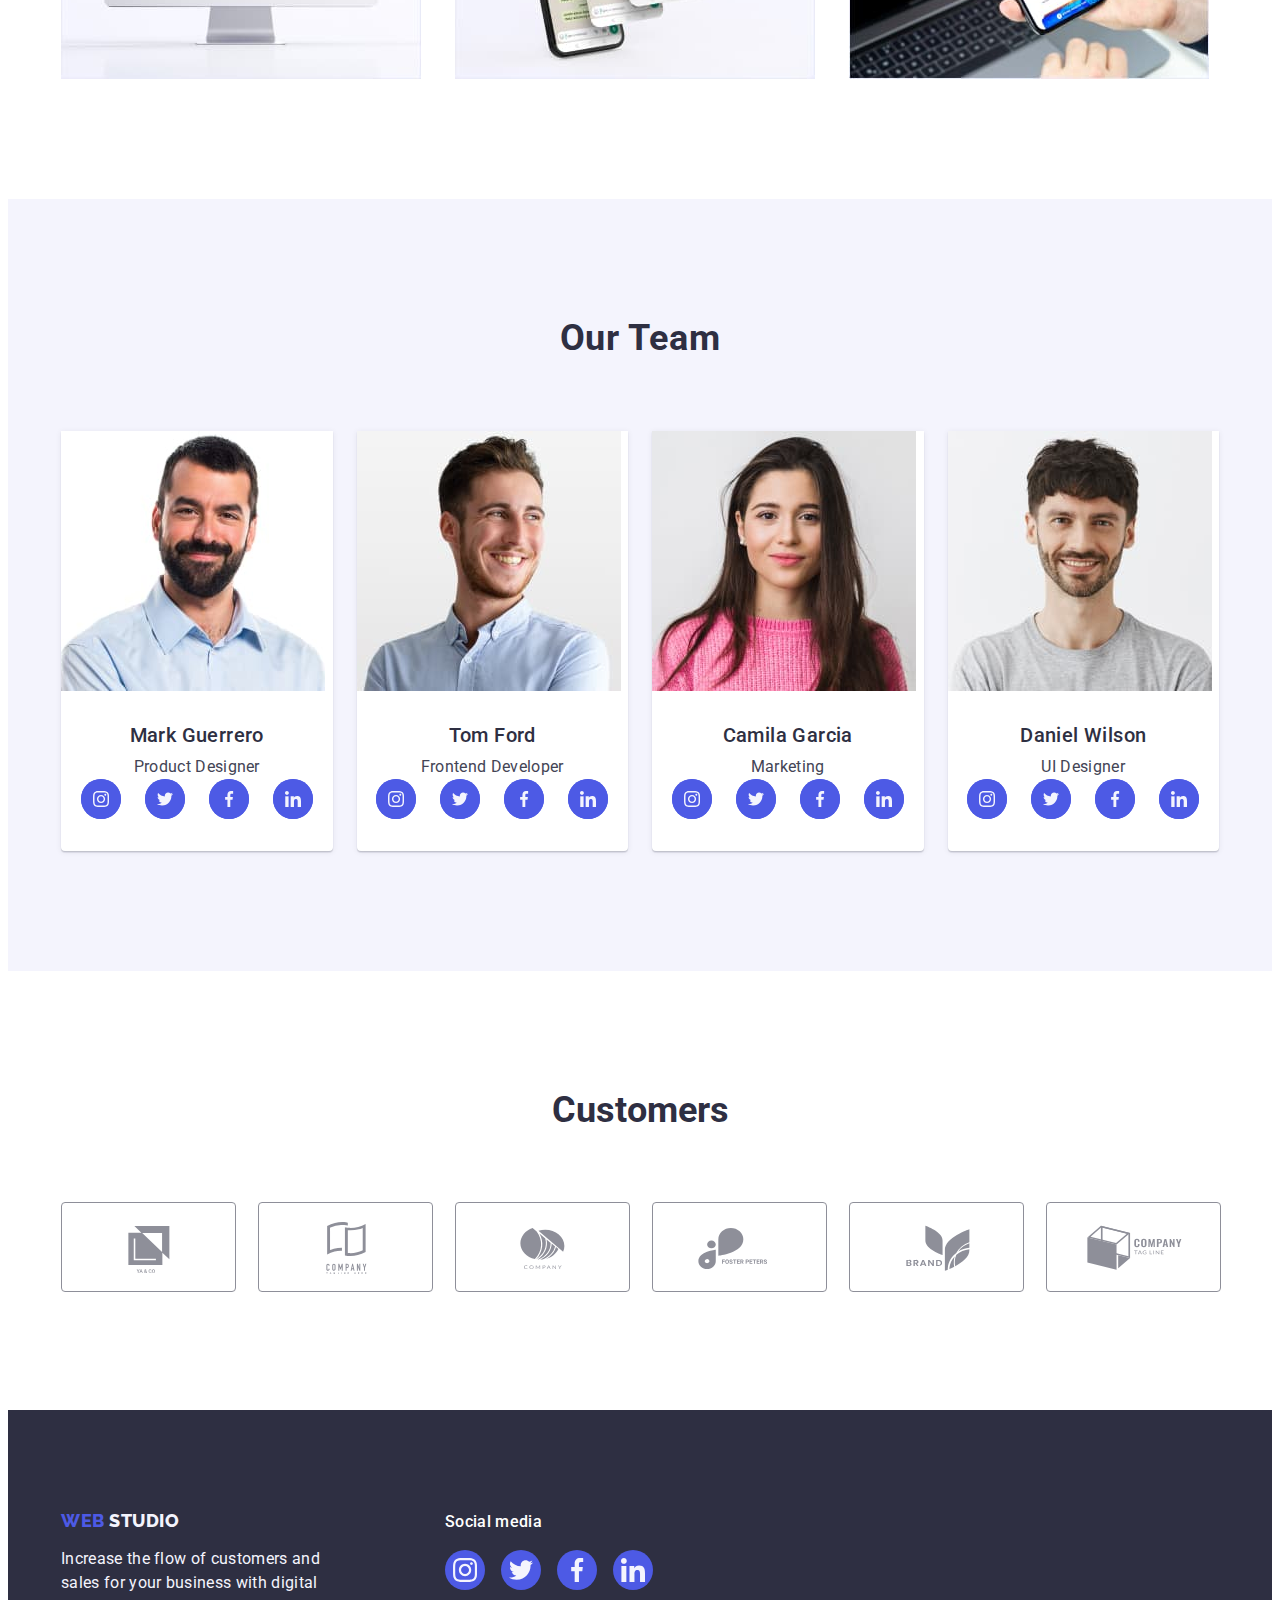
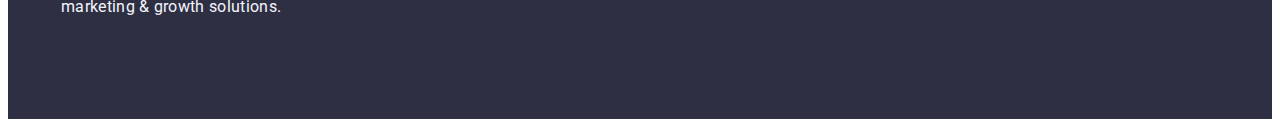
==== commit fb3551e6: "Add files via upload" ====
--- a/index.html
+++ b/index.html
@@ -491,7 +491,7 @@
       </div>
     </footer>
     <!-- modal window -->
-    <div class="backdrop" data-modal>
+    <div class="backdrop" is-hidden data-modal>
       <div class="modal">
         <button class="modal-close-btn" data-modal-close>
           <svg class="modal-close-icon" width="8" height="8">
--- a/css/style.css
+++ b/css/style.css
@@ -177,7 +177,7 @@
 
 .text-style-s {
   white-space: nowrap;
-  margin-left: 58px;
+
   text-align: center;
   margin-bottom: 8px;
   font-size: 20px;
@@ -190,7 +190,6 @@
   letter-spacing: 0.02em;
   text-decoration: none;
   text-transform: none;
-  width: calc((100% - 72px) / 4);
 }
 .studio-logo {
   font-family: "Raleway", sans-serif;
@@ -252,6 +251,7 @@
   box-shadow: 0px 4px 4px rgba(0, 0, 0, 0.15);
   border-radius: 4px;
   color: var(--color-white);
+  transition: background-color 250ms cubic-bezier(0.4, 0, 0.2, 1);
 }
 .sect {
   color: var(--color-grey);
@@ -305,6 +305,10 @@
   cursor: pointer;
   padding: 12px 24px;
   border: 1px solid var(--color-cornflower);
+  transition: color 250ms cubic-bezier(0.4, 0, 0.2, 1),
+    background-color 250ms cubic-bezier(0.4, 0, 0.2, 1),
+    border-color 250ms cubic-bezier(0.4, 0, 0.2, 1),
+    box-shadow 250ms cubic-bezier(0.4, 0, 0.2, 1);
 }
 
 .button-other {
@@ -389,12 +393,7 @@
   color: var(--color-slate);
   text-transform: none;
 }
-.body-medium:focus {
-  color: var(--color-ocean);
-}
-.body-medium:hover {
-  color: var(--color-ocean);
-}
+
 .sect-all {
   list-style: none;
   padding: 120px 0;
@@ -484,6 +483,7 @@
 .link-port {
   text-decoration: none;
   width: calc((100% - 48px) / 3);
+  transition: box-shadow 250ms cubic-bezier(0.4, 0, 0.2, 1);
 }
 .div-port {
   padding: 32px 16px;
@@ -583,6 +583,7 @@
   margin-bottom: 8px;
 }
 .social-items {
+  transition: background-color 250ms cubic-bezier(0.4, 0, 0.2, 1);
   width: 40px;
   height: 40px;
 }
@@ -601,6 +602,8 @@
   text-align: center;
 }
 .ul-cust {
+  transition: border-color 250ms cubic-bezier(0.4, 0, 0.2, 1),
+    color 250ms cubic-bezier(0.4, 0, 0.2, 1);
   display: flex;
   gap: 24px;
 }
@@ -652,6 +655,7 @@
   border-radius: 50%;
 }
 .s-items {
+  transition: background-color 250ms cubic-bezier(0.4, 0, 0.2, 1);
   width: 40px;
   height: 40px;
 }
@@ -665,6 +669,7 @@
   justify-content: center;
 }
 .social {
+  transition: background-color 250ms cubic-bezier(0.4, 0, 0.2, 1);
   display: flex;
   align-items: center;
   gap: 16px;
@@ -691,10 +696,112 @@
   display: block;
 }
 .href-link:hover {
+  transform: translateY(0%);
   box-shadow: 0px 1px 6px rgba(46, 47, 66, 0.08),
     0px 1px 1px rgba(46, 47, 66, 0.16), 0px 2px 1px rgba(46, 47, 66, 0.08);
 }
 .href-link:focus {
+  transform: translateY(0%)
   box-shadow: 0px 1px 6px rgba(46, 47, 66, 0.08),
     0px 1px 1px rgba(46, 47, 66, 0.16), 0px 2px 1px rgba(46, 47, 66, 0.08);
 }
+.body-medium::after {
+  display: block;
+  content: "";
+
+  width: 100%;
+  height: 2px;
+
+  border-radius: 4px;
+}
+.body-medium.active::after {
+  background-color: var(--color-ocean);
+}
+/* modal window */
+.backdrop {
+  position: fixed;
+  top: 0;
+  left: 0;
+  width: 100%;
+  height: 100%;
+  background-color: rgba(46, 47, 66, 0.4);
+   transition: opacity 250ms cubic-bezier(0.4, 0, 0.2, 1), visibility 250ms cubic-bezier(0.4, 0, 0.2, 1); 
+   
+}
+.modal {
+  position: absolute;
+   top: 50%;
+   left: 50%;
+    transform: translate(-50%, -50%) scale(1); 
+  width: 408px;
+   min-height: 576px; 
+    transition: transform 250ms cubic-bezier(0.4, 0, 0.2, 1); 
+  left: 516px;
+  top: 80px;
+  background-color: var(--color-dairy);
+  border-radius: 4px;
+  box-shadow: 0px 1px 1px rgba(0, 0, 0, 0.14), 0px 1px 3px rgba(0, 0, 0, 0.12),
+    0px 2px 1px rgba(0, 0, 0, 0.2);
+}
+.modal-close-btn {
+  position: absolute;
+  box-sizing: border-box;
+border-radius: 50%;
+display: flex; 
+align-items: center; 
+justify-content: center; 
+ padding: 0;
+  cursor: pointer; 
+  right: 24px;
+  top: 24px;
+ transition: background-color 250ms cubic-bezier(0.4, 0, 0.2, 1), border 250ms cubic-bezier(0.4, 0, 0.2, 1); 
+   background-color: var(--color-cornflower); 
+  border: 1px solid rgba(0, 0, 0, 0.1);
+  width: 24px;
+  height: 24px;
+}
+.modal-close-icon {
+  fill: var(--color-navy-blue);
+   transition: fill 250ms cubic-bezier(0.4, 0, 0.2, 1); 
+}
+.thumb-app {
+  position: relative;
+  overflow: hidden; 
+}
+.overlay {
+  position: absolute;
+  overflow: hidden; 
+  top: 0;
+  left: 0;
+  width: 100%;
+  height: 100%;
+  background-color: var(--color-iris);
+  color: var(--color-cloud);
+}
+.overlay-text {
+  position: absolute;
+  top: 0;
+   font-size: 16px; 
+  line-height: 1.5;
+   letter-spacing: 0.02em;
+    padding: 40px 32px; 
+  /* or 150% */
+ color: var(--color-cloud);
+   background-color: #4d5ae5; 
+  height: 100%; 
+ width: 100%; 
+ transform: translateY(100%);
+  transition: transform 250ms cubic-bezier(0.4, 0, 0.2, 1); 
+  
+}
+.is-hidden {
+  opacity: 0;
+  pointer-events: none;
+  visibility: hidden;
+   
+}
+.head {
+  position: relative;
+  color: #404bbf;
+  content: "";
+}
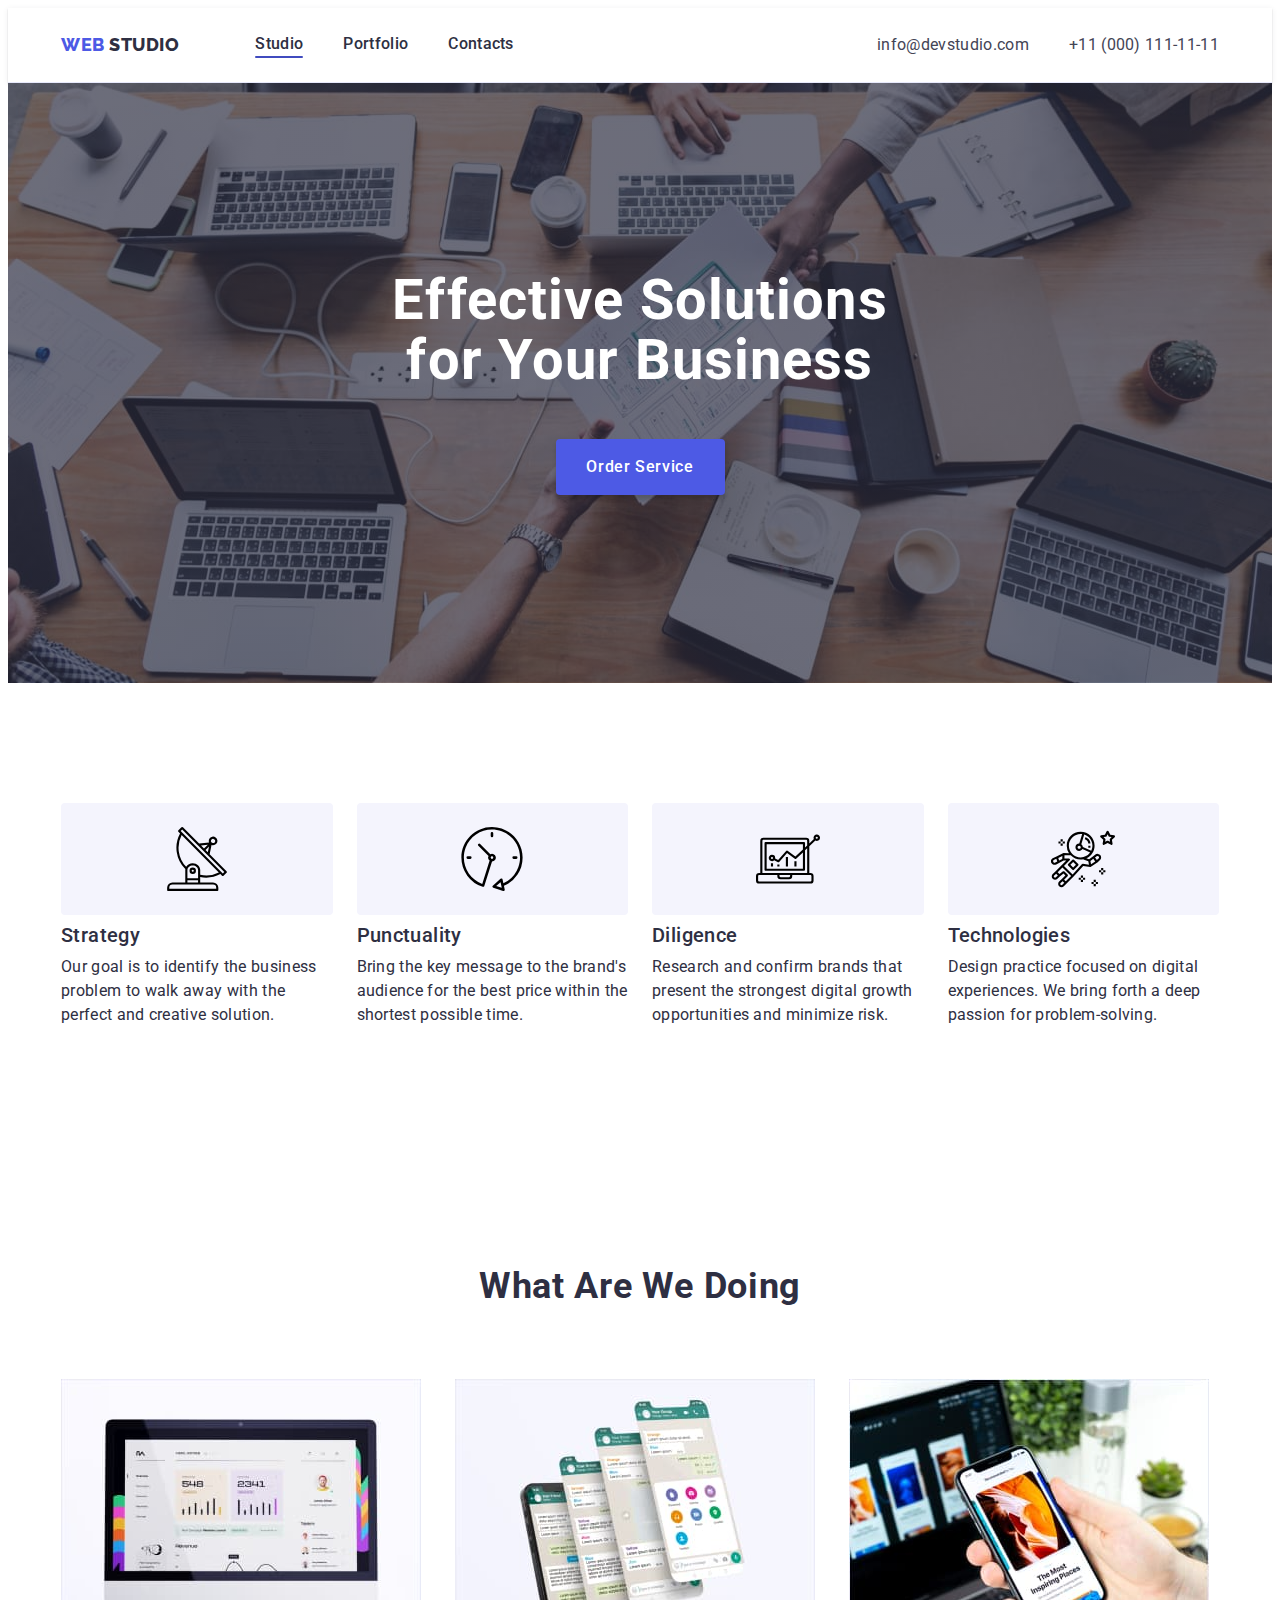
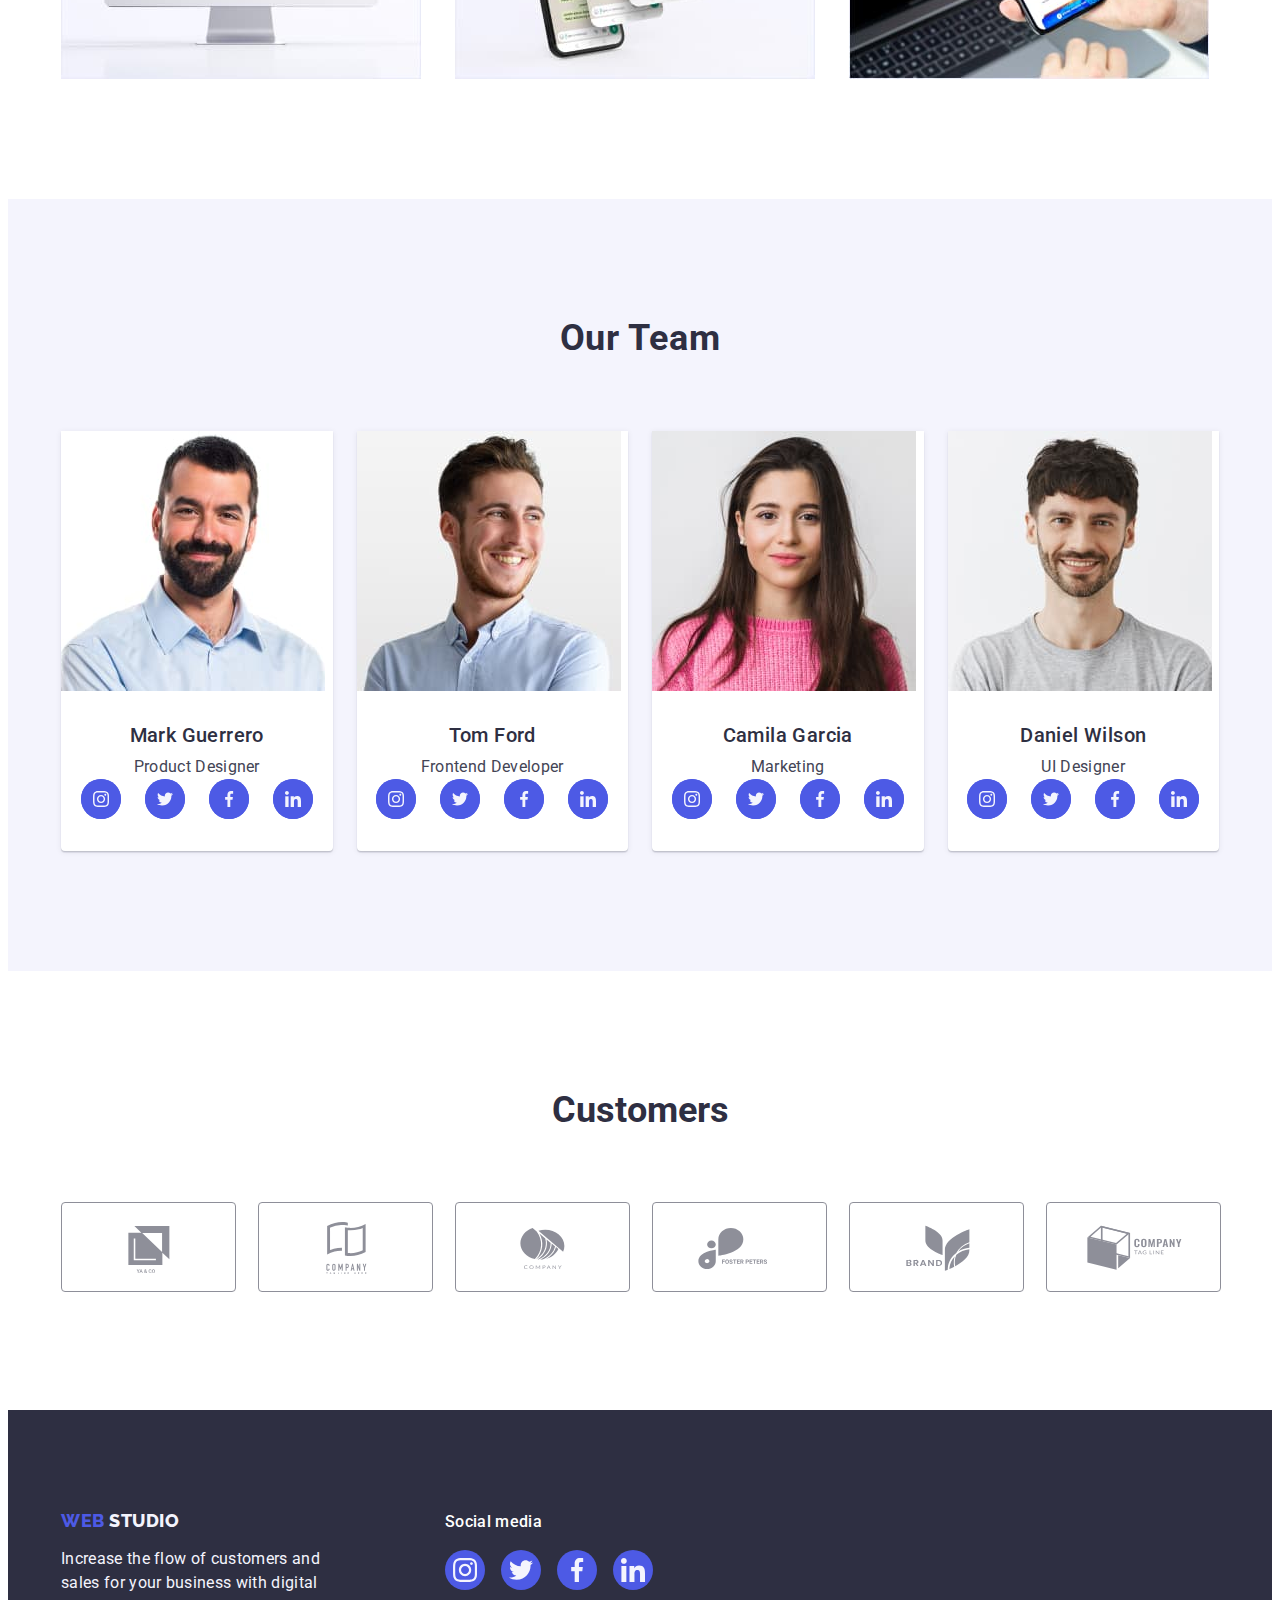
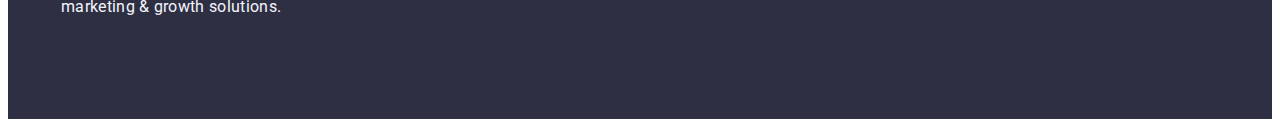
==== commit 90e8e8f4: "Add files via upload" ====
--- a/index.html
+++ b/index.html
@@ -491,7 +491,7 @@
       </div>
     </footer>
     <!-- modal window -->
-    <div class="backdrop" is-hidden data-modal>
+    <div class="backdrop is-hidden" data-modal>
       <div class="modal">
         <button class="modal-close-btn" data-modal-close>
           <svg class="modal-close-icon" width="8" height="8">
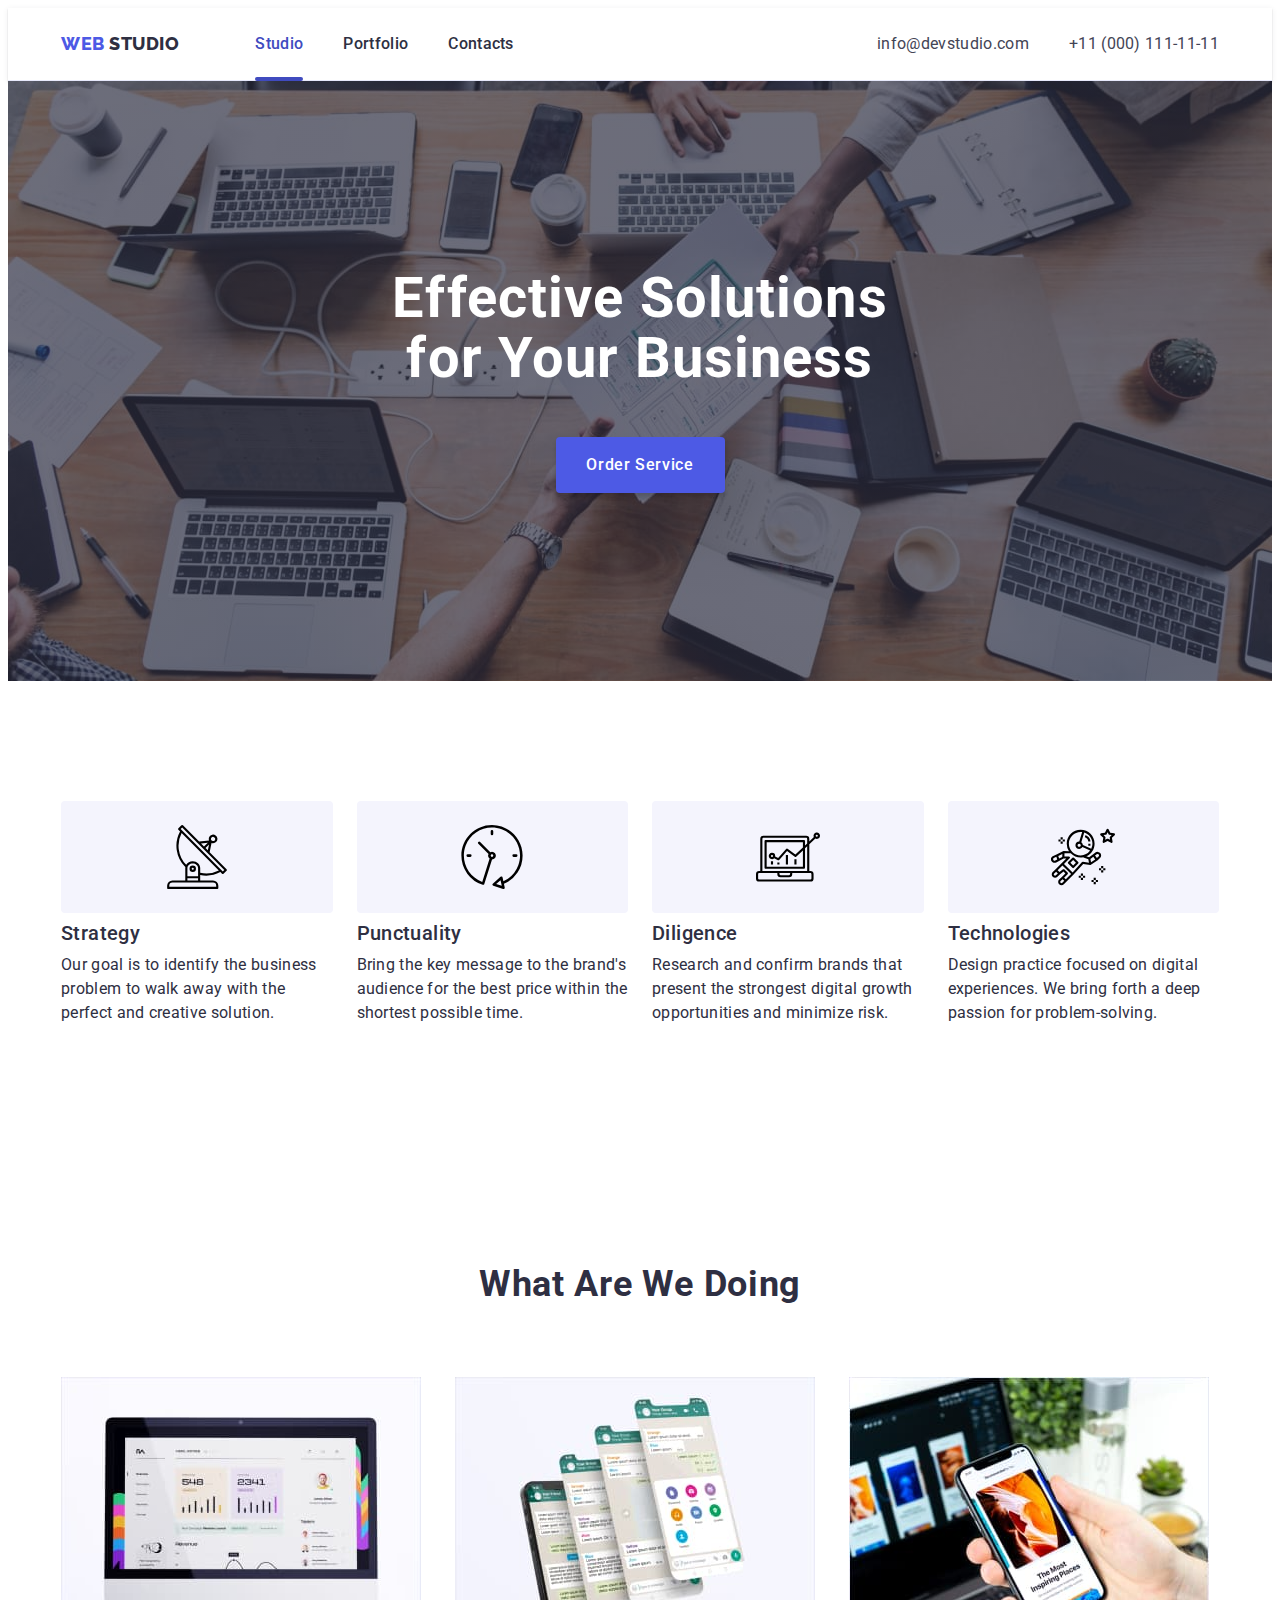
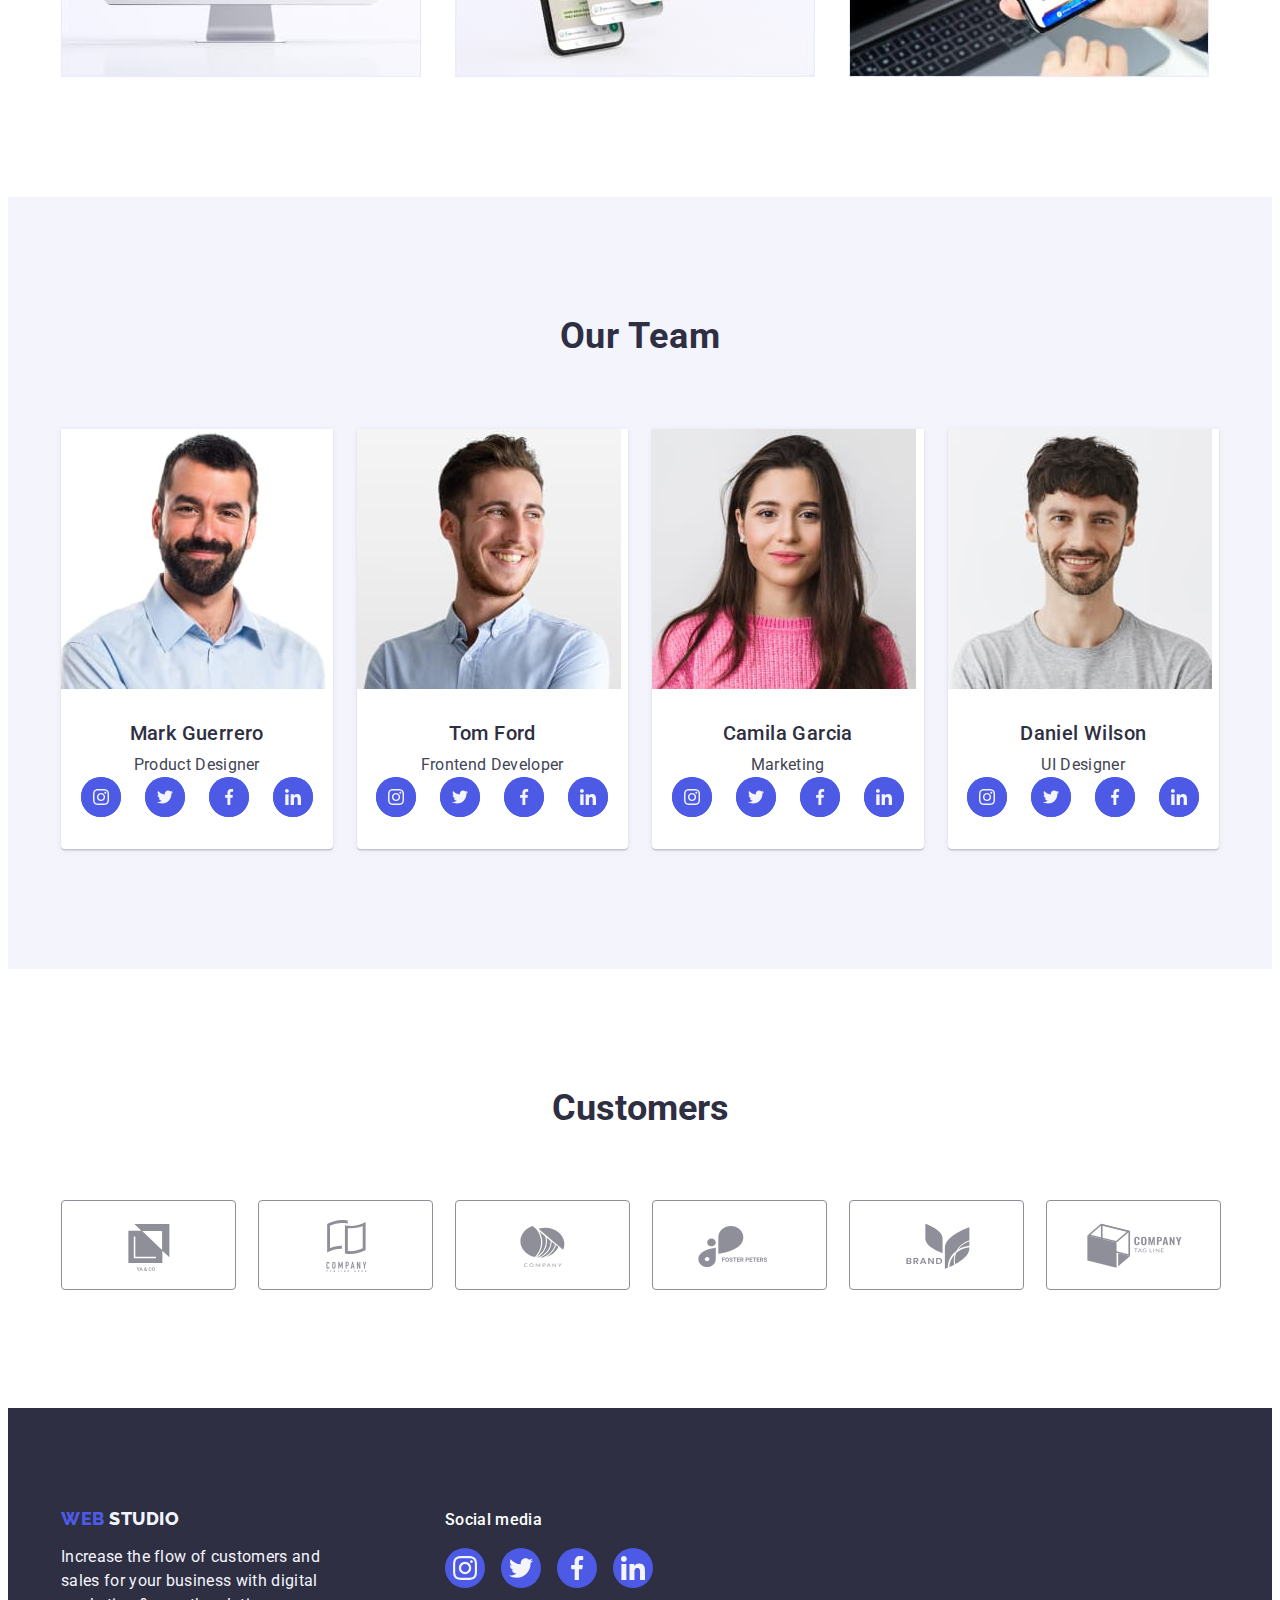
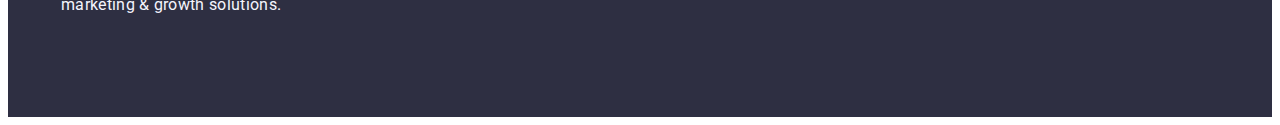
==== commit 6083cc6d: "Add files via upload" ====
--- a/index.html
+++ b/index.html
@@ -33,7 +33,9 @@
           >
           <ul class="header-nav-list list">
             <li class="link list">
-              <a href="./index.html" class="body-medium link active">Studio</a>
+              <a href="./index.html" class="body-medium link head active"
+                >Studio</a
+              >
             </li>
             <li class="link list">
               <a href="./portfolio.html" class="body-medium link">Portfolio</a>
@@ -493,7 +495,7 @@
     <!-- modal window -->
     <div class="backdrop is-hidden" data-modal>
       <div class="modal">
-        <button class="modal-close-btn" data-modal-close>
+        <button class="modal-close-btn" type="button" data-modal-close>
           <svg class="modal-close-icon" width="8" height="8">
             <use href="./images/icons.svg#close"></use>
           </svg>
--- a/css/style.css
+++ b/css/style.css
@@ -157,6 +157,7 @@
   letter-spacing: 0.03em;
   text-transform: uppercase;
   color: var(--color-iris);
+  position: relative;
 }
 
 .header-logo-l {
@@ -694,27 +695,27 @@
 .href-link {
   text-decoration: none;
   display: block;
-}
+  transition: box-shadow 250ms cubic-bezier(0.4, 0, 0.2, 1);
+}
+
 .href-link:hover {
-  transform: translateY(0%);
   box-shadow: 0px 1px 6px rgba(46, 47, 66, 0.08),
     0px 1px 1px rgba(46, 47, 66, 0.16), 0px 2px 1px rgba(46, 47, 66, 0.08);
 }
 .href-link:focus {
-  transform: translateY(0%)
   box-shadow: 0px 1px 6px rgba(46, 47, 66, 0.08),
     0px 1px 1px rgba(46, 47, 66, 0.16), 0px 2px 1px rgba(46, 47, 66, 0.08);
 }
-.body-medium::after {
+.body-medium.active::after {
   display: block;
   content: "";
-
+  position: absolute;
   width: 100%;
   height: 2px;
-
-  border-radius: 4px;
-}
-.body-medium.active::after {
+  left: 0;
+  border-radius: 2px;
+  bottom: -1px;
+  height: 4px;
   background-color: var(--color-ocean);
 }
 /* modal window */
@@ -725,19 +726,18 @@
   width: 100%;
   height: 100%;
   background-color: rgba(46, 47, 66, 0.4);
-   transition: opacity 250ms cubic-bezier(0.4, 0, 0.2, 1), visibility 250ms cubic-bezier(0.4, 0, 0.2, 1); 
-   
+  transition: opacity 250ms cubic-bezier(0.4, 0, 0.2, 1),
+    visibility 250ms cubic-bezier(0.4, 0, 0.2, 1);
 }
 .modal {
   position: absolute;
-   top: 50%;
-   left: 50%;
-    transform: translate(-50%, -50%) scale(1); 
+  top: 50%;
+  left: 50%;
+  transform: translate(-50%, -50%) scale(1);
   width: 408px;
-   min-height: 576px; 
-    transition: transform 250ms cubic-bezier(0.4, 0, 0.2, 1); 
-  left: 516px;
-  top: 80px;
+  min-height: 576px;
+  transition: transform 250ms cubic-bezier(0.4, 0, 0.2, 1);
+
   background-color: var(--color-dairy);
   border-radius: 4px;
   box-shadow: 0px 1px 1px rgba(0, 0, 0, 0.14), 0px 1px 3px rgba(0, 0, 0, 0.12),
@@ -746,31 +746,32 @@
 .modal-close-btn {
   position: absolute;
   box-sizing: border-box;
-border-radius: 50%;
-display: flex; 
-align-items: center; 
-justify-content: center; 
- padding: 0;
-  cursor: pointer; 
+  border-radius: 50%;
+  display: flex;
+  align-items: center;
+  justify-content: center;
+  padding: 0;
+  cursor: pointer;
   right: 24px;
   top: 24px;
- transition: background-color 250ms cubic-bezier(0.4, 0, 0.2, 1), border 250ms cubic-bezier(0.4, 0, 0.2, 1); 
-   background-color: var(--color-cornflower); 
+  transition: background-color 250ms cubic-bezier(0.4, 0, 0.2, 1),
+    border 250ms cubic-bezier(0.4, 0, 0.2, 1);
+  background-color: var(--color-cornflower);
   border: 1px solid rgba(0, 0, 0, 0.1);
   width: 24px;
   height: 24px;
 }
 .modal-close-icon {
-  fill: var(--color-navy-blue);
-   transition: fill 250ms cubic-bezier(0.4, 0, 0.2, 1); 
+  fill: currentColor;
+  transition: fill 250ms cubic-bezier(0.4, 0, 0.2, 1);
 }
 .thumb-app {
   position: relative;
-  overflow: hidden; 
+  overflow: hidden;
 }
 .overlay {
   position: absolute;
-  overflow: hidden; 
+  overflow: hidden;
   top: 0;
   left: 0;
   width: 100%;
@@ -781,27 +782,39 @@
 .overlay-text {
   position: absolute;
   top: 0;
-   font-size: 16px; 
+  font-size: 16px;
   line-height: 1.5;
-   letter-spacing: 0.02em;
-    padding: 40px 32px; 
+  letter-spacing: 0.02em;
+  padding: 40px 32px;
   /* or 150% */
- color: var(--color-cloud);
-   background-color: #4d5ae5; 
-  height: 100%; 
- width: 100%; 
- transform: translateY(100%);
-  transition: transform 250ms cubic-bezier(0.4, 0, 0.2, 1); 
-  
+  color: var(--color-cloud);
+  background-color: #4d5ae5;
+  height: 100%;
+  width: 100%;
+  transform: translateY(100%);
+  transition: transform 250ms cubic-bezier(0.4, 0, 0.2, 1);
 }
 .is-hidden {
   opacity: 0;
   pointer-events: none;
   visibility: hidden;
-   
 }
 .head {
   position: relative;
   color: #404bbf;
   content: "";
 }
+.modal-close-btn:hover {
+  background-color: #404bbf;
+  border: none;
+  color: #ffffff;
+}
+.modal-close-btn:focus {
+  background-color: #404bbf;
+  border: none;
+  color: #ffffff;
+}
+.href-link:hover .overlay-text .href-link:focus .overlay-text {
+  transform: translateY(100%);
+  transition: transform 250ms cubic-bezier(0.4, 0, 0.2, 1);
+}
